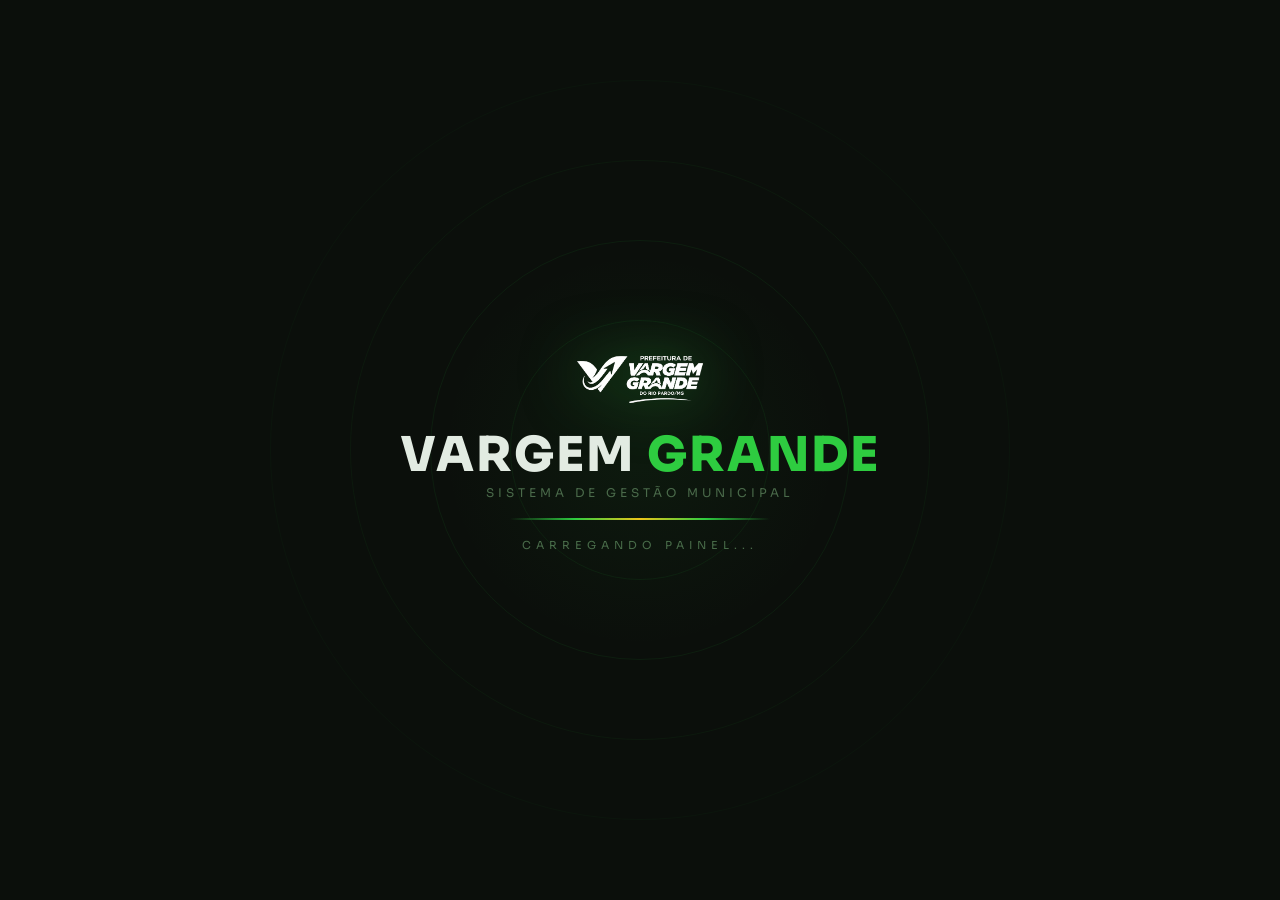
==== admin/index.html @ 50342a32 "adrt" ====
<!DOCTYPE html>
<html lang="pt-BR">
<head>
<meta charset="UTF-8"><meta name="viewport" content="width=device-width, initial-scale=1.0">
<title>Dashboard — Painel Câmara VGRP</title>
<link href="https://fonts.googleapis.com/css2?family=Sora:wght@300;400;500;600;700;800&family=JetBrains+Mono:wght@400;500;600&display=swap" rel="stylesheet">
<style>
/* ══════════════════════════════════════════
   DESIGN SYSTEM
══════════════════════════════════════════ */
:root{
  --bg:     #0b0f0b;
  --bg2:    #111711;
  --bg3:    #181f18;
  --bg4:    #1f281f;
  --bg5:    #252e25;
  --border: #1e2a1e;
  --border2:#2a3a2a;
  --g4:     #1a7a1a;
  --g5:     #2ecc40;
  --g6:     #4ade80;
  --ouro:   #f5c518;
  --azul:   #1f6feb;
  --azul2:  #388bfd;
  --verm:   #f85149;
  --roxo:   #8b5cf6;
  --laranja:#e67e22;
  --ciano:  #0ea5e9;
  --txt:    #e2ebe2;
  --txt2:   #7a9a7a;
  --txt3:   #4a6a4a;
  --glow:   0 0 20px rgba(46,204,64,.15);
  --glow2:  0 0 40px rgba(46,204,64,.25);
  --s1:     0 4px 24px rgba(0,0,0,.4);
  --s2:     0 12px 48px rgba(0,0,0,.6);
}
*{margin:0;padding:0;box-sizing:border-box}
html{height:100%;overflow:hidden}
body{font-family:"Sora",sans-serif;background:var(--bg);color:var(--txt);height:100%;overflow:hidden;display:flex;flex-direction:column}

/* ══ INTRO ══ */
#panel-intro{
  position:fixed;inset:0;z-index:9999;
  background:var(--bg);
  display:flex;align-items:center;justify-content:center;flex-direction:column;gap:0;
  overflow:hidden;
}
#panel-intro.hide{animation:introOut .7s ease .1s forwards;pointer-events:none;opacity:0}
@keyframes introOut{to{opacity:0}}
#panel-intro.gone{display:none!important;visibility:hidden;pointer-events:none}

.pi-rings{position:absolute;inset:0;display:flex;align-items:center;justify-content:center;pointer-events:none}
.pi-ring{position:absolute;border-radius:50%;border:1px solid rgba(46,204,64,.08);animation:ringPop 2s cubic-bezier(.16,1,.3,1) both}
@keyframes ringPop{from{transform:scale(0);opacity:0}to{transform:scale(1);opacity:1}}

.pi-glow{
  position:absolute;width:400px;height:400px;border-radius:50%;
  background:radial-gradient(circle,rgba(46,204,64,.06) 0%,transparent 70%);
  animation:glowPulse 3s ease-in-out infinite;
}
@keyframes glowPulse{0%,100%{transform:scale(1);opacity:.6}50%{transform:scale(1.2);opacity:1}}

.pi-logo{
  width:clamp(90px,14vw,140px);
  opacity:0;
  filter:drop-shadow(0 0 0px rgba(46,204,64,0));
  animation:logoReveal 1s cubic-bezier(.16,1,.3,1) .2s both;
}
@keyframes logoReveal{
  from{opacity:0;transform:scale(3) rotate(-8deg);filter:blur(20px) drop-shadow(0 0 0px rgba(46,204,64,0))}
  to{opacity:1;transform:scale(1) rotate(0);filter:drop-shadow(0 0 30px rgba(46,204,64,.5))}
}

.pi-txt{
  text-align:center;
  animation:piTxt .6s cubic-bezier(.16,1,.3,1) 1.1s both;opacity:0;
  margin-top:20px;
}
@keyframes piTxt{from{opacity:0;transform:translateY(20px)}to{opacity:1;transform:translateY(0)}}
.pi-nome{font-family:"Sora",sans-serif;font-weight:900;font-size:clamp(28px,5vw,48px);color:var(--txt);letter-spacing:2px;text-transform:uppercase;line-height:1}
.pi-nome em{color:var(--g5);font-style:normal}
.pi-sub{font-size:12px;letter-spacing:4px;color:var(--txt3);text-transform:uppercase;margin-top:6px}
.pi-bar{
  width:0;height:2px;
  background:linear-gradient(90deg,transparent,var(--g5),var(--ouro),var(--g5),transparent);
  margin:18px auto;
  animation:piBar .6s ease 1.7s forwards;
}
@keyframes piBar{to{width:260px}}
.pi-loading{
  font-size:11px;letter-spacing:5px;color:var(--txt3);text-transform:uppercase;
  animation:piLoad .5s ease 2.0s both;opacity:0;
}
@keyframes piLoad{to{opacity:1}}

/* Partículas intro */
.pi-particle{position:absolute;border-radius:50%;animation:particleFly linear infinite;opacity:0}
@keyframes particleFly{
  0%{transform:translateY(100vh) scale(0);opacity:0}
  10%{opacity:1}90%{opacity:.4}
  100%{transform:translateY(-60px) scale(2);opacity:0}
}

/* ══ LAYOUT PRINCIPAL ══ */
#app{flex:1;display:flex;overflow:hidden;opacity:0;animation:appIn .6s ease 2.6s forwards}
@keyframes appIn{to{opacity:1}}

/* ══ SIDEBAR ══ */
.sb{
  width:248px;min-width:248px;
  background:var(--bg2);
  border-right:1px solid var(--border);
  display:flex;flex-direction:column;
  overflow:hidden;
  transition:width .3s cubic-bezier(.16,1,.3,1),min-width .3s cubic-bezier(.16,1,.3,1);
  position:relative;z-index:10;
  box-shadow:2px 0 20px rgba(0,0,0,.3);
}
.sb.col{width:62px;min-width:62px}
.sb::before{
  content:"";position:absolute;top:0;left:0;right:0;height:1px;
  background:linear-gradient(90deg,transparent,var(--g5),transparent);
  opacity:.4;
}

.sb-head{
  padding:18px 16px;
  border-bottom:1px solid var(--border);
  display:flex;align-items:center;gap:11px;
  min-height:64px;flex-shrink:0;
  background:linear-gradient(135deg,var(--bg2),var(--bg3));
}
.sb-logo-wrap{
  width:36px;height:36px;flex-shrink:0;display:flex;align-items:center;justify-content:center;
  background:linear-gradient(135deg,var(--bg4),var(--bg5));
  border-radius:10px;border:1px solid var(--border2);
  box-shadow:var(--glow);overflow:hidden;
}
.sb-logo-wrap img{width:32px;height:32px;object-fit:contain;filter:drop-shadow(0 0 6px rgba(46,204,64,.4))}
.sb-ttl{overflow:hidden;white-space:nowrap}
.sb-ttl .t1{font-family:"Sora",sans-serif;font-weight:900;font-size:14px;color:var(--txt);letter-spacing:.5px;text-transform:uppercase;line-height:1}
.sb-ttl .t2{font-size:10px;color:var(--txt3);margin-top:2px;letter-spacing:.3px}

.sb.col .sb-ttl,.sb.col .usr-info,.sb.col .usr-dot,
.sb.col .ni-lbl,.sb.col .nbdg,.sb.col .grp-lbl,.sb.col .col-lbl{display:none!important}
.sb.col .sb-logo-wrap{margin:0 auto}

/* User */
.sb-usr{
  padding:12px 16px;border-bottom:1px solid var(--border);
  display:flex;align-items:center;gap:10px;flex-shrink:0;cursor:pointer;
  transition:background .2s;
}
.sb-usr:hover{background:var(--bg3)}
.av{
  width:34px;height:34px;border-radius:50%;flex-shrink:0;
  display:flex;align-items:center;justify-content:center;
  font-weight:700;font-size:13px;color:#fff;
  background:linear-gradient(135deg,#1f6feb,#388bfd);
  border:2px solid rgba(56,139,253,.3);
  box-shadow:0 0 12px rgba(56,139,253,.2);
}
.usr-info{overflow:hidden;flex:1}
.usr-name{font-size:13px;font-weight:600;color:var(--txt);white-space:nowrap;overflow:hidden;text-overflow:ellipsis}
.usr-role{font-size:10px;color:var(--txt3)}
.usr-dot{width:8px;height:8px;background:var(--g5);border-radius:50%;flex-shrink:0;border:2px solid var(--bg2);box-shadow:0 0 6px var(--g5)}

/* Nav */
.sb-nav{flex:1;overflow-y:auto;padding:8px 0}
.sb-nav::-webkit-scrollbar{width:3px}
.sb-nav::-webkit-scrollbar-thumb{background:var(--border2);border-radius:2px}
.grp-lbl{
  font-size:9px;font-weight:700;letter-spacing:2px;color:var(--txt3);
  text-transform:uppercase;padding:12px 16px 4px;overflow:hidden;white-space:nowrap;
}
.ni{
  display:flex;align-items:center;gap:10px;
  padding:9px 16px;cursor:pointer;
  font-size:12.5px;font-weight:500;color:var(--txt2);
  transition:all .15s;border-left:3px solid transparent;
  white-space:nowrap;text-decoration:none;position:relative;
  overflow:hidden;
}
.ni::before{
  content:"";position:absolute;inset:0;
  background:linear-gradient(90deg,var(--g4),transparent);
  opacity:0;transition:opacity .2s;
}
.ni:hover{background:var(--bg3);color:var(--txt);border-left-color:var(--border2)}
.ni.act{background:rgba(46,204,64,.08);color:var(--g5);border-left-color:var(--g5)}
.ni.act::before{opacity:.05}
.ni-ico{font-size:15px;width:19px;text-align:center;flex-shrink:0;position:relative;z-index:1}
.ni-lbl{position:relative;z-index:1;overflow:hidden}
.nbdg{
  background:rgba(46,204,64,.2);color:var(--g5);border:1px solid rgba(46,204,64,.3);
  font-size:9px;font-weight:800;padding:2px 6px;border-radius:10px;margin-left:auto;
  position:relative;z-index:1;
}
.nbdg.w{background:rgba(230,126,34,.2);color:var(--laranja);border-color:rgba(230,126,34,.3)}
.nbdg.b{background:rgba(31,111,235,.2);color:var(--azul2);border-color:rgba(31,111,235,.3)}

/* Sidebar footer */
.sb-foot{border-top:1px solid var(--border);padding:12px 16px;flex-shrink:0;background:var(--bg2)}
.col-btn{
  display:flex;align-items:center;gap:8px;cursor:pointer;
  font-size:12px;color:var(--txt3);padding:6px 0;
  transition:color .2s;user-select:none;
}
.col-btn:hover{color:var(--txt)}

/* ══ MAIN ══ */
.main{flex:1;display:flex;flex-direction:column;overflow:hidden;background:var(--bg)}

/* TOPBAR */
.topbar{
  height:62px;
  background:var(--bg2);
  border-bottom:1px solid var(--border);
  display:flex;align-items:center;padding:0 24px;gap:14px;flex-shrink:0;
  position:relative;
}
.topbar::after{
  content:"";position:absolute;bottom:0;left:0;right:0;height:1px;
  background:linear-gradient(90deg,transparent,var(--g5),transparent);
  opacity:.2;
}
.tb-bc{display:flex;align-items:center;gap:8px;font-size:13px;color:var(--txt2);flex:1}
.tb-bc .sep{color:var(--txt3)}.tb-bc .cur{color:var(--txt);font-weight:600}
.tb-acts{display:flex;align-items:center;gap:8px}
.tb-srch{
  display:flex;align-items:center;gap:8px;
  background:var(--bg3);border:1px solid var(--border);border-radius:8px;
  padding:7px 13px;font-size:12px;color:var(--txt2);cursor:pointer;
  transition:all .2s;min-width:190px;
}
.tb-srch:hover{border-color:var(--g4);background:var(--bg4)}
.tb-srch kbd{background:var(--bg5);border:1px solid var(--border2);border-radius:3px;padding:1px 5px;font-size:10px;font-family:"JetBrains Mono",monospace;color:var(--txt3)}
.tb-ico{
  width:36px;height:36px;border-radius:8px;
  background:var(--bg3);border:1px solid var(--border);
  display:flex;align-items:center;justify-content:center;
  cursor:pointer;font-size:15px;transition:all .2s;position:relative;
}
.tb-ico:hover{border-color:var(--g4);background:var(--bg4);box-shadow:var(--glow)}
.notif-dot{
  position:absolute;top:6px;right:6px;width:7px;height:7px;
  background:var(--verm);border-radius:50%;border:2px solid var(--bg2);
  animation:notifPulse 2s ease-in-out infinite;
}
@keyframes notifPulse{0%,100%{box-shadow:0 0 0 0 rgba(248,81,73,.4)}50%{box-shadow:0 0 0 4px rgba(248,81,73,0)}}

/* ══ CONTENT ══ */
.content{flex:1;overflow-y:auto;padding:28px}
.content::-webkit-scrollbar{width:5px}
.content::-webkit-scrollbar-track{background:transparent}
.content::-webkit-scrollbar-thumb{background:var(--border2);border-radius:3px}
.content::-webkit-scrollbar-thumb:hover{background:var(--g4)}

/* ══ PAGES ══ */
.page{display:none;animation:pageIn .3s ease both}
.page.act{display:block}
@keyframes pageIn{from{opacity:0;transform:translateY(8px)}to{opacity:1;transform:translateY(0)}}

/* ══ PAGE HEADER ══ */
.ph{display:flex;align-items:flex-start;justify-content:space-between;margin-bottom:26px;gap:16px;flex-wrap:wrap}
.ph h1{font-family:"Sora",sans-serif;font-weight:900;font-size:32px;letter-spacing:1px;text-transform:uppercase;color:var(--txt);line-height:1}
.ph h1 em{color:var(--g5);font-style:normal}
.ph p{font-size:12px;color:var(--txt2);margin-top:5px}
.ph-acts{display:flex;gap:8px;flex-wrap:wrap}

/* ══ BUTTONS ══ */
.btn{display:inline-flex;align-items:center;gap:7px;padding:9px 18px;border-radius:8px;border:none;cursor:pointer;font-size:12px;font-weight:600;font-family:"Sora",sans-serif;transition:all .2s;white-space:nowrap;text-decoration:none;letter-spacing:.3px}
.btn-p{background:linear-gradient(135deg,var(--g4),#1a6a1a);color:#fff;border:1px solid rgba(46,204,64,.2);box-shadow:0 4px 12px rgba(26,122,26,.3)}
.btn-p:hover{background:linear-gradient(135deg,#1a8a1a,var(--g5));transform:translateY(-1px);box-shadow:0 6px 20px rgba(46,204,64,.3)}
.btn-s{background:var(--bg3);color:var(--txt);border:1px solid var(--border2)}
.btn-s:hover{border-color:var(--g4);background:var(--bg4);color:var(--g5)}
.btn-d{background:rgba(248,81,73,.1);color:var(--verm);border:1px solid rgba(248,81,73,.2)}
.btn-d:hover{background:rgba(248,81,73,.2);border-color:var(--verm)}
.btn-sm{padding:5px 11px;font-size:11px;border-radius:6px}
.btn-ico{width:30px;height:30px;padding:0;justify-content:center;font-size:13px;border-radius:6px}

/* ══ STAT CARDS ══ */
.stat-grid{display:grid;grid-template-columns:repeat(4,1fr);gap:16px;margin-bottom:24px}
.scard{
  background:var(--bg2);border:1px solid var(--border);border-radius:12px;
  padding:20px;transition:all .25s;cursor:pointer;position:relative;overflow:hidden;
}
.scard::before{
  content:"";position:absolute;top:0;left:0;right:0;height:2px;
  opacity:0;transition:opacity .2s;
}
.scard:hover{border-color:var(--border2);transform:translateY(-2px);box-shadow:var(--s1)}
.scard:hover::before{opacity:1}
.scard.g::before{background:linear-gradient(90deg,transparent,var(--g5),transparent)}
.scard.b::before{background:linear-gradient(90deg,transparent,var(--azul2),transparent)}
.scard.r::before{background:linear-gradient(90deg,transparent,var(--verm),transparent)}
.scard.p::before{background:linear-gradient(90deg,transparent,var(--roxo),transparent)}
.scard.o::before{background:linear-gradient(90deg,transparent,var(--ouro),transparent)}
.sc-row{display:flex;align-items:center;justify-content:space-between;margin-bottom:10px}
.sc-ico{width:40px;height:40px;border-radius:10px;display:flex;align-items:center;justify-content:center;font-size:19px}
.ic-g{background:rgba(46,204,64,.1);border:1px solid rgba(46,204,64,.15)}
.ic-b{background:rgba(31,111,235,.1);border:1px solid rgba(31,111,235,.15)}
.ic-o{background:rgba(230,126,34,.1);border:1px solid rgba(230,126,34,.15)}
.ic-r{background:rgba(248,81,73,.1);border:1px solid rgba(248,81,73,.15)}
.ic-p{background:rgba(139,92,246,.1);border:1px solid rgba(139,92,246,.15)}
.ic-c{background:rgba(14,165,233,.1);border:1px solid rgba(14,165,233,.15)}
.sc-bdg{font-size:9px;font-weight:700;padding:2px 8px;border-radius:10px;letter-spacing:.3px}
.bdg-up{background:rgba(46,204,64,.1);color:var(--g5);border:1px solid rgba(46,204,64,.2)}
.bdg-dn{background:rgba(248,81,73,.1);color:var(--verm);border:1px solid rgba(248,81,73,.2)}
.bdg-n{background:rgba(245,197,24,.1);color:var(--ouro);border:1px solid rgba(245,197,24,.2)}
.sc-num{font-family:"Sora",sans-serif;font-weight:900;font-size:34px;color:var(--txt);line-height:1;letter-spacing:-1px}
.sc-lbl{font-size:10px;color:var(--txt3);letter-spacing:.5px;text-transform:uppercase;margin-top:2px}

/* ══ TABLE ══ */
.tw{background:var(--bg2);border:1px solid var(--border);border-radius:12px;overflow:hidden;margin-bottom:20px}
.th{padding:16px 20px;border-bottom:1px solid var(--border);display:flex;align-items:center;justify-content:space-between;gap:12px;flex-wrap:wrap;background:linear-gradient(135deg,var(--bg2),var(--bg3))}
.tt{font-family:"Sora",sans-serif;font-weight:700;font-size:15px;letter-spacing:.5px;text-transform:uppercase;color:var(--txt);display:flex;align-items:center;gap:8px}
.tf{display:flex;gap:8px;align-items:center}
.fi{background:var(--bg3);border:1px solid var(--border);border-radius:7px;padding:6px 12px;font-size:12px;color:var(--txt);outline:none;font-family:"Sora",sans-serif;width:175px;transition:border-color .2s}
.fi:focus{border-color:var(--g5);box-shadow:0 0 0 3px rgba(46,204,64,.08)}
.fs{background:var(--bg3);border:1px solid var(--border);border-radius:7px;padding:6px 10px;font-size:12px;color:var(--txt);outline:none;font-family:"Sora",sans-serif;transition:border-color .2s}
.fs:focus{border-color:var(--g5)}
table{width:100%;border-collapse:collapse}
thead th{padding:10px 20px;font-size:9.5px;font-weight:700;letter-spacing:1.5px;color:var(--txt3);text-transform:uppercase;text-align:left;background:var(--bg3);border-bottom:1px solid var(--border)}
tbody tr{border-bottom:1px solid var(--border);transition:background .15s;cursor:pointer}
tbody tr:last-child{border-bottom:none}
tbody tr:hover{background:rgba(46,204,64,.04)}
tbody td{padding:12px 20px;font-size:12px;color:var(--txt2)}
.tc{color:var(--txt);font-weight:500}
.mono{font-family:"JetBrains Mono",monospace;font-size:11px}

/* ══ STATUS PILLS ══ */
.sp{display:inline-flex;align-items:center;gap:5px;padding:3px 10px;border-radius:12px;font-size:10px;font-weight:700;letter-spacing:.3px}
.sp::before{content:"";width:5px;height:5px;border-radius:50%;flex-shrink:0}
.sp-ok{background:rgba(46,204,64,.1);color:var(--g5);border:1px solid rgba(46,204,64,.2)}.sp-ok::before{background:var(--g5)}
.sp-pend{background:rgba(245,197,24,.1);color:var(--ouro);border:1px solid rgba(245,197,24,.2)}.sp-pend::before{background:var(--ouro)}
.sp-err{background:rgba(248,81,73,.1);color:var(--verm);border:1px solid rgba(248,81,73,.2)}.sp-err::before{background:var(--verm)}
.sp-info{background:rgba(31,111,235,.1);color:var(--azul2);border:1px solid rgba(31,111,235,.2)}.sp-info::before{background:var(--azul2)}
.sp-rox{background:rgba(139,92,246,.1);color:#a78bfa;border:1px solid rgba(139,92,246,.2)}.sp-rox::before{background:#a78bfa}

/* ══ GRID ══ */
.g2{display:grid;grid-template-columns:1fr 1fr;gap:16px;margin-bottom:18px}
.g3{display:grid;grid-template-columns:1fr 1fr 1fr;gap:16px;margin-bottom:18px}
.gm{display:grid;grid-template-columns:2fr 1fr;gap:16px;margin-bottom:18px}

/* ══ CARD ══ */
.card{background:var(--bg2);border:1px solid var(--border);border-radius:12px;padding:20px;position:relative;overflow:hidden}
.card::before{content:"";position:absolute;top:0;left:0;right:0;height:1px;background:linear-gradient(90deg,transparent,rgba(46,204,64,.15),transparent)}
.ct{font-family:"Sora",sans-serif;font-weight:700;font-size:13px;letter-spacing:.5px;text-transform:uppercase;color:var(--txt);margin-bottom:16px;display:flex;align-items:center;gap:8px}

/* ══ FORM ══ */
.fg{display:grid;grid-template-columns:1fr 1fr;gap:14px}
.fgrp{display:flex;flex-direction:column;gap:5px}
.fgrp.span2{grid-column:1/-1}
label{font-size:10px;font-weight:700;color:var(--txt2);letter-spacing:.5px;text-transform:uppercase}
.fc{background:var(--bg3);border:1px solid var(--border);border-radius:8px;padding:9px 13px;font-size:12px;color:var(--txt);outline:none;font-family:"Sora",sans-serif;transition:all .2s;width:100%}
.fc:focus{border-color:var(--g5);background:var(--bg4);box-shadow:0 0 0 3px rgba(46,204,64,.08)}
textarea.fc{resize:vertical;min-height:72px}
select.fc{cursor:pointer}
.fhint{font-size:10px;color:var(--txt3);margin-top:-2px}

/* ══ PROGRESS ══ */
.pw{margin-bottom:12px}
.prow{display:flex;justify-content:space-between;margin-bottom:6px;font-size:11px}
.pl{color:var(--txt2);font-weight:500}.pv{color:var(--txt);font-weight:700;font-family:"JetBrains Mono",monospace}
.pt{height:5px;background:var(--bg4);border-radius:3px;overflow:hidden;position:relative}
.pt::after{content:"";position:absolute;inset:0;background:linear-gradient(90deg,transparent,rgba(255,255,255,.05),transparent);animation:shimmerBar 2s ease-in-out infinite}
@keyframes shimmerBar{0%{transform:translateX(-100%)}100%{transform:translateX(200%)}}
.pf{height:100%;border-radius:3px;transition:width 1s cubic-bezier(.16,1,.3,1);position:relative;z-index:1}

/* ══ TIMELINE ══ */
.tl{display:flex;flex-direction:column;gap:0}
.tl-i{display:flex;gap:13px;padding-bottom:16px;position:relative}
.tl-i::before{content:"";position:absolute;left:13px;top:30px;bottom:0;width:1px;background:var(--border)}
.tl-i:last-child::before{display:none}
.tl-d{width:28px;height:28px;border-radius:50%;display:flex;align-items:center;justify-content:center;font-size:12px;flex-shrink:0;border:1px solid}
.tl-d.g{background:rgba(46,204,64,.1);border-color:rgba(46,204,64,.25)}
.tl-d.b{background:rgba(31,111,235,.1);border-color:rgba(31,111,235,.25)}
.tl-d.o{background:rgba(230,126,34,.1);border-color:rgba(230,126,34,.25)}
.tl-d.r{background:rgba(248,81,73,.1);border-color:rgba(248,81,73,.25)}
.tl-ttl{font-size:12px;font-weight:600;color:var(--txt);margin-bottom:2px}
.tl-sub{font-size:10px;color:var(--txt3)}

/* ══ ALERT ══ */
.alert{border-radius:10px;padding:12px 16px;font-size:12px;margin-bottom:16px;display:flex;align-items:flex-start;gap:10px;border:1px solid}
.al-g{background:rgba(46,204,64,.06);border-color:rgba(46,204,64,.15);color:var(--g6)}
.al-y{background:rgba(245,197,24,.06);border-color:rgba(245,197,24,.15);color:var(--ouro)}
.al-r{background:rgba(248,81,73,.06);border-color:rgba(248,81,73,.15);color:var(--verm)}
.al-b{background:rgba(31,111,235,.06);border-color:rgba(31,111,235,.15);color:var(--azul2)}
.al-p{background:rgba(139,92,246,.06);border-color:rgba(139,92,246,.15);color:#a78bfa}

/* ══ MODAL ══ */
.mo{position:fixed;inset:0;background:rgba(0,0,0,.75);backdrop-filter:blur(6px);z-index:1000;display:none;align-items:center;justify-content:center}
.mo.open{display:flex;animation:moIn .2s ease}
@keyframes moIn{from{opacity:0}to{opacity:1}}
.md{
  background:var(--bg2);border:1px solid var(--border2);border-radius:14px;
  width:580px;max-width:95vw;max-height:88vh;display:flex;flex-direction:column;
  box-shadow:0 24px 80px rgba(0,0,0,.7);
  animation:mdIn .25s cubic-bezier(.16,1,.3,1);
  position:relative;overflow:hidden;
}
.md::before{content:"";position:absolute;top:0;left:0;right:0;height:2px;background:linear-gradient(90deg,transparent,var(--g5),var(--ouro),var(--g5),transparent)}
@keyframes mdIn{from{opacity:0;transform:scale(.95) translateY(10px)}to{opacity:1;transform:scale(1) translateY(0)}}
.md-h{padding:20px 24px;border-bottom:1px solid var(--border);display:flex;align-items:center;justify-content:space-between;flex-shrink:0}
.md-h h3{font-family:"Sora",sans-serif;font-weight:900;font-size:20px;letter-spacing:1px;text-transform:uppercase;color:var(--txt)}
.md-x{background:none;border:none;color:var(--txt3);font-size:18px;cursor:pointer;width:30px;height:30px;display:flex;align-items:center;justify-content:center;border-radius:6px;transition:all .2s}
.md-x:hover{color:var(--txt);background:var(--bg3)}
.md-b{padding:24px;overflow-y:auto;flex:1}
.md-f{padding:16px 24px;border-top:1px solid var(--border);display:flex;justify-content:flex-end;gap:8px;flex-shrink:0}

/* ══ DROPZONE ══ */
.dz{border:2px dashed var(--border2);border-radius:10px;padding:36px;text-align:center;cursor:pointer;transition:all .25s}
.dz:hover,.dz.drag{border-color:var(--g5);background:rgba(46,204,64,.04);box-shadow:0 0 0 1px rgba(46,204,64,.1) inset}

/* ══ ENQUETE BARS ══ */
.eq-o{margin-bottom:12px}
.eq-l{display:flex;justify-content:space-between;margin-bottom:5px;font-size:11px}
.eq-txt{color:var(--txt2);font-weight:500}.eq-pct{color:var(--txt);font-weight:700;font-family:"JetBrains Mono",monospace}

/* ══ VERSION ITEMS ══ */
.vi{display:flex;align-items:center;gap:10px;padding:11px 0;border-bottom:1px solid var(--border)}
.vi:last-child{border-bottom:none}
.vn{font-family:"JetBrains Mono",monospace;font-size:11px;font-weight:600;color:var(--g5);min-width:40px}
.vd{font-size:10px;color:var(--txt3);min-width:76px}
.vt{font-size:11px;color:var(--txt2);flex:1}
.va{font-size:10px;color:var(--txt3)}

/* ══ REDIRECT CARD ══ */
.redirect-card{background:var(--bg2);border:1px solid var(--border);border-radius:12px;padding:20px 24px;display:flex;align-items:center;gap:18px;margin-bottom:12px;transition:all .2s}
.redirect-card:hover{border-color:var(--border2);background:var(--bg3)}
.rc-icon{font-size:30px;flex-shrink:0}
.rc-body{flex:1}
.rc-title{font-family:"Sora",sans-serif;font-weight:700;font-size:16px;color:var(--txt);letter-spacing:.5px;text-transform:uppercase;margin-bottom:3px}
.rc-desc{font-size:12px;color:var(--txt2);line-height:1.5}
.rc-url{font-family:"JetBrains Mono",monospace;font-size:10px;color:var(--txt3);margin-top:4px}

/* ══ TIPO PILLS ══ */
.tipo{font-size:9px;font-weight:800;letter-spacing:1.5px;text-transform:uppercase;padding:3px 9px;border-radius:10px;display:inline-flex;align-items:center;gap:4px}
.tipo-m{background:rgba(31,111,235,.12);color:var(--azul2);border:1px solid rgba(31,111,235,.2)}
.tipo-r{background:rgba(46,204,64,.12);color:var(--g5);border:1px solid rgba(46,204,64,.2)}
.tipo-a{background:rgba(139,92,246,.12);color:#a78bfa;border:1px solid rgba(139,92,246,.2)}

/* ══ TOAST ══ */
.toast-w{position:fixed;bottom:24px;right:24px;z-index:3000;display:flex;flex-direction:column;gap:8px;pointer-events:none}
.toast{
  background:var(--bg2);border:1px solid var(--border2);border-radius:10px;
  padding:13px 17px;display:flex;align-items:center;gap:10px;font-size:12px;
  box-shadow:0 8px 40px rgba(0,0,0,.6);
  animation:tIn .35s cubic-bezier(.16,1,.3,1);max-width:340px;
  pointer-events:auto;position:relative;overflow:hidden;
}
.toast::before{content:"";position:absolute;top:0;left:0;right:0;height:2px}
.toast.t-success::before{background:linear-gradient(90deg,var(--g4),var(--g5))}
.toast.t-error::before{background:linear-gradient(90deg,#c00,var(--verm))}
.toast.t-info::before{background:linear-gradient(90deg,var(--azul),var(--azul2))}
.toast.t-warning::before{background:linear-gradient(90deg,#c08000,var(--ouro))}
@keyframes tIn{from{opacity:0;transform:translateX(30px) scale(.95)}to{opacity:1;transform:translateX(0) scale(1)}}
.toast.fo{animation:tOut .3s ease forwards}
@keyframes tOut{to{opacity:0;transform:translateX(30px)}}

/* ══ SUCCESS ANIMATION ══ */
.success-flash{
  position:fixed;inset:0;z-index:5000;pointer-events:none;
  background:radial-gradient(circle at center,rgba(46,204,64,.15) 0%,transparent 60%);
  animation:flashIn .5s ease;
}
@keyframes flashIn{0%{opacity:0}30%{opacity:1}100%{opacity:0;display:none}}

/* ══ SCROLLBAR ══ */
::-webkit-scrollbar{width:5px;height:5px}
::-webkit-scrollbar-track{background:transparent}
::-webkit-scrollbar-thumb{background:var(--border2);border-radius:3px}
::-webkit-scrollbar-thumb:hover{background:var(--g4)}

/* ── NEW STYLES v4 ── */
.prev-wrap{background:var(--bg3);border:1px solid var(--border);border-radius:8px;overflow:hidden}
.prev-img-placeholder{width:100%;height:140px;background:linear-gradient(135deg,#0d3b0d,#1a7a1a);display:flex;align-items:center;justify-content:center;color:rgba(255,255,255,.3);font-size:12px;position:relative}
.prev-tag-badge{position:absolute;top:8px;left:8px;background:var(--ouro);color:#000;font-size:8px;font-weight:800;padding:2px 8px;border-radius:2px;letter-spacing:1.5px;text-transform:uppercase}
.prev-body{padding:12px}
.img-rec{display:flex;align-items:center;gap:6px;padding:8px 11px;background:rgba(46,204,64,.07);border:1px solid rgba(46,204,64,.15);border-radius:5px;font-size:10.5px;color:var(--g5);margin-top:8px}
.lei-editor-area{background:var(--bg3);border:1px solid var(--border);border-radius:0 0 7px 7px;padding:12px;font-family:"JetBrains Mono",monospace;font-size:12px;color:var(--txt);line-height:1.7;min-height:180px;outline:none;resize:vertical;width:100%;transition:border-color .2s}
.lei-editor-area:focus{border-color:var(--g5)}
.ouv-item{background:var(--bg2);border:1px solid var(--border);border-radius:var(--r,8px);padding:14px 18px;margin-bottom:10px;display:flex;align-items:flex-start;justify-content:space-between;gap:12px;transition:border-color .2s}
.ouv-item:hover{border-color:var(--border2)}
.ouv-item.urgent{border-left:3px solid var(--verm)}
.ouv-item.medium{border-left:3px solid var(--ouro)}
.ouv-item.low{border-left:3px solid var(--g5)}
.ouv-title{font-size:13px;font-weight:600;color:var(--txt);margin-bottom:4px}
.ouv-meta{font-size:11px;color:var(--txt3);display:flex;gap:10px;flex-wrap:wrap}
.tipo{font-size:9px;font-weight:800;letter-spacing:1px;text-transform:uppercase;padding:2px 8px;border-radius:10px;display:inline-flex;align-items:center;border:1px solid}
.tipo-m{background:rgba(31,111,235,.1);color:var(--azul2,#388bfd);border-color:rgba(31,111,235,.18)}
.tipo-r{background:rgba(46,204,64,.1);color:var(--g5);border-color:rgba(46,204,64,.18)}
.tipo-a{background:rgba(139,92,246,.1);color:#a78bfa;border-color:rgba(139,92,246,.18)}
.flash{position:fixed;inset:0;z-index:5000;pointer-events:none;background:radial-gradient(circle at center,rgba(46,204,64,.12) 0%,transparent 60%);animation:flashAnim .5s ease}
@keyframes flashAnim{0%{opacity:0}30%{opacity:1}100%{opacity:0}}
.rc{background:var(--bg2);border:1px solid var(--border);border-radius:8px;padding:18px 22px;display:flex;align-items:center;gap:16px;margin-bottom:10px;transition:all .2s}
.rc:hover{border-color:var(--border2)}
.rc-ico{font-size:28px;flex-shrink:0}
.rc-body{flex:1}
.rc-title{font-size:14px;font-weight:700;color:var(--txt);letter-spacing:.2px;margin-bottom:3px;text-transform:uppercase}
.rc-desc{font-size:11.5px;color:var(--txt2);line-height:1.5}
.rc-url{font-family:"JetBrains Mono",monospace;font-size:10px;color:var(--txt3);margin-top:4px}
.g3{display:grid;grid-template-columns:1fr 1fr 1fr;gap:14px;margin-bottom:18px}

/* ── ARTIGO CARDS ── */
.artigo-card:focus-within{border-color:var(--g5)!important}
.artigo-ta{transition:border-color .2s}
.artigo-ta:focus{outline:none;border-color:var(--g5)!important;box-shadow:0 0 0 2px rgba(46,204,64,.1)}
.artigo-num-input:focus{border-bottom-color:var(--g5)!important}
#lei-artigos-cards::-webkit-scrollbar{width:6px}
#lei-artigos-cards::-webkit-scrollbar-track{background:#0d160d;border-radius:3px}
#lei-artigos-cards::-webkit-scrollbar-thumb{background:#2ecc40;border-radius:3px;opacity:.6}
#lei-artigos-cards::-webkit-scrollbar-thumb:hover{background:#4ade80}
</style>
<style>.page{display:block!important}.page{display:block!important}.av-sm{width:36px;height:36px;border-radius:50%;background:var(--bg4);color:var(--g6);display:flex;align-items:center;justify-content:center;font-weight:700;font-size:12px;font-family:"JetBrains Mono",monospace;flex-shrink:0}.chk-list{display:flex;flex-direction:column;gap:4px;margin-top:.75rem}.chk{padding:6px 10px;border-radius:4px;font-size:12.5px}.chk.ok{background:rgba(46,204,64,.06);color:var(--txt2)}.chk.warn{background:rgba(245,197,24,.08);color:var(--ouro)}.form-g{display:flex;flex-direction:column;gap:.75rem;margin-top:.75rem}.form-row{display:flex;flex-direction:column;gap:4px}.form-row label{font-size:11.5px;color:var(--txt2);font-weight:600;letter-spacing:.04em}.card{background:var(--bg3);border:1px solid var(--border);border-radius:8px;padding:1.25rem 1rem;display:flex;flex-direction:column;gap:4px;transition:.15s}.card:hover{border-color:var(--g4)}.card-ico{font-size:1.5rem}.card-n{font-size:2rem;font-weight:800;color:var(--g5);font-family:"JetBrains Mono",monospace}.card-l{font-size:13px;font-weight:600;color:var(--txt)}.card-s{font-size:11px;color:var(--txt3)}.w100{width:100%;margin-bottom:.25rem}.sec-t{font-size:11px;font-weight:700;letter-spacing:.12em;text-transform:uppercase;color:var(--txt3);padding-bottom:.5rem;border-bottom:1px solid var(--border);margin-bottom:.75rem}.form-row input,.form-row textarea,.form-row select{width:100%}</style>
</head><body>
<div id="panel-intro">
  <div class="pi-glow"></div>
  <div class="pi-rings">
    <div class="pi-ring" style="width:260px;height:260px;animation-delay:.05s"></div>
    <div class="pi-ring" style="width:420px;height:420px;animation-delay:.15s"></div>
    <div class="pi-ring" style="width:580px;height:580px;animation-delay:.25s;border-color:rgba(46,204,64,.05)"></div>
    <div class="pi-ring" style="width:740px;height:740px;animation-delay:.35s;border-color:rgba(46,204,64,.03)"></div>
  </div>
  <div class="pi-particles" id="pi-ptcl"></div>
  <img class="pi-logo" src="[data-uri]" alt="Logo">
  <div class="pi-txt">
    <div class="pi-nome">Vargem <em>Grande</em></div>
    <div class="pi-sub">Sistema de Gestão Municipal</div>
  </div>
  <div class="pi-bar"></div>
  <div class="pi-loading">Carregando painel...</div>
</div>
<div id="app">
  <aside class="sb" id="sb"><div class="sb-head">
      <div class="sb-logo-wrap">
        <img src="[data-uri]" alt="Logo">
      </div>
      <div class="sb-ttl">
        <div class="t1">Vargem Grande</div>
        <div class="t2">Painel Administrativo</div>
      </div>
    </div>

    <div class="sb-usr">
      <div class="av">AD</div>
      <div class="usr-info">
        <div class="usr-name">Administrador</div>
        <div class="usr-role">Gestor do Portal</div>
      </div>
      <div class="usr-dot"></div>
    </div>

    <nav class="sb-nav">
  <div class="grp-lbl">Visão Geral</div>
  <div class="ni act" onclick="go('dashboard',this)"><span class="ni-ico">📊</span><span class="ni-lbl">Dashboard</span></div>
  <div class="grp-lbl">Gestão do Site</div>
  <div class="ni" onclick="go('vereadores',this)"><span class="ni-ico">👥</span><span class="ni-lbl">Vereadores</span></div>
  <div class="ni" onclick="go('noticias',this)"><span class="ni-ico">📰</span><span class="ni-lbl">Notícias</span><span class="nbdg">6</span></div>
  <div class="ni" onclick="go('diario',this)"><span class="ni-ico">📜</span><span class="ni-lbl">Diário Oficial</span><span class="nbdg">8</span></div>
  <div class="ni" onclick="go('legislacao',this)"><span class="ni-ico">⚖️</span><span class="ni-lbl">Legislação</span><span class="nbdg b">3</span></div>
  <div class="ni" onclick="go('concursos',this)"><span class="ni-ico">🎓</span><span class="ni-lbl">Concursos Públicos</span></div>
  <div class="grp-lbl">Transparência MP</div>
  <div class="ni" onclick="go('esic',this)"><span class="ni-ico">🔍</span><span class="ni-lbl">e-SIC — Pedidos</span><span class="nbdg" style="background:var(--verm)">2</span></div>
  <div class="ni" onclick="go('ouvidoria',this)"><span class="ni-ico">💬</span><span class="ni-lbl">Ouvidoria</span></div>
  <div class="grp-lbl">Sistema</div>
  <div class="ni" onclick="go('config',this)"><span class="ni-ico">⚙️</span><span class="ni-lbl">Configurações</span></div>
  <div class="ni" onclick="go('usuarios',this)"><span class="ni-ico">👤</span><span class="ni-lbl">Usuários</span></div>
</nav>

    <div style="border-top:1px solid var(--border);padding:10px 14px;flex-shrink:0;display:flex;align-items:center;gap:8px;overflow:hidden">
      <span style="font-size:9px;color:var(--txt3);letter-spacing:1px;text-transform:uppercase;white-space:nowrap;flex-shrink:0">Dev por</span>
      <img src="[data-uri]" alt="RADGOV" style="height:22px;object-fit:contain;opacity:.9;flex:1;min-width:0;filter:brightness(3) invert(1) sepia(1) saturate(0) brightness(2)">
    </div>
    <div class="sb-foot">
      <div class="col-btn" onclick="toggleSb()">
        <span id="col-arrow" style="font-size:15px;transition:transform .3s">◀</span>
        <span class="col-lbl">Recolher menu</span>
      </div>
    </div>
  </aside>
  <div class="main"><div class="topbar">
      <div class="tb-bc">
        <span style="color:var(--txt3)">Câmara</span>
        <span class="sep">/</span>
        <span class="cur" id="bc">Dashboard</span>
      </div>
      <div class="tb-acts">
        <div class="tb-srch" onclick="showToast('🔍 Busca global em desenvolvimento','info')">
          <span>🔍</span> Buscar no painel... <kbd>Ctrl K</kbd>
        </div>
        <div class="tb-ico" title="Notificações" onclick="showToast('🔔 7 manifestações pendentes na Ouvidoria','warning')">
          🔔<div class="notif-dot"></div>
        </div>
        <div class="tb-ico" title="Ver portal público" onclick="showToast('🌐 Abrindo portal público...','info')">🌐</div>
        <div class="tb-ico" title="Sair" onclick="showToast('👋 Saindo...','info')">🚪</div>
      </div>
    </div><div style="padding:1.5rem 1.75rem"><div class="page" id="page-dashboard"><div class="ph"><div><h1>Bem-vindo ao <em>Painel</em></h1><div class="ph-sub">Câmara Municipal de Vargem Grande do Rio Pardo — Minas Gerais</div></div><div class="ph-acts"><button class="btn btn-s" onclick="go('diario',null)">📜 Nova Edição DO</button><button class="btn btn-p" onclick="go('noticias',null)">✏️ Nova Notícia</button></div></div><div class="alert al-g">✅ <div><strong>Sistema operacional.</strong> TAC/MP em conformidade. Preencha os dados reais em Configurações antes de publicar.</div></div><div style="display:grid;grid-template-columns:repeat(4,1fr);gap:1rem;margin-bottom:1.5rem"><div class="card" style="cursor:pointer" onclick="go('vereadores',null)"><div class="card-ico">👥</div><div class="card-n">9</div><div class="card-l">Vereadores</div><div class="card-s">2025–2028</div></div><div class="card" style="cursor:pointer" onclick="go('noticias',null)"><div class="card-ico">📰</div><div class="card-n">6</div><div class="card-l">Notícias</div><div class="card-s">Publicadas</div></div><div class="card" style="cursor:pointer" onclick="go('diario',null)"><div class="card-ico">📜</div><div class="card-n">8</div><div class="card-l">Edições DO</div><div class="card-s">Diário Oficial</div></div><div class="card" style="cursor:pointer" onclick="go('legislacao',null)"><div class="card-ico">⚖️</div><div class="card-n">3</div><div class="card-l">Leis</div><div class="card-s">Cadastradas</div></div></div><div style="display:grid;grid-template-columns:1fr 1fr;gap:1.5rem"><div><div class="sec-t">Ações Rápidas</div><div style="display:flex;flex-direction:column;gap:.4rem;margin-top:.5rem"><button class="btn btn-s w100" onclick="go('vereadores',null)">👥 Gerenciar Vereadores</button><button class="btn btn-s w100" onclick="go('noticias',null)">📰 Publicar Notícia</button><button class="btn btn-s w100" onclick="go('diario',null)">📜 Nova Edição do Diário Oficial</button><button class="btn btn-s w100" onclick="go('legislacao',null)">⚖️ Cadastrar Lei / Decreto</button><button class="btn btn-s w100" onclick="go('esic',null)" style="color:var(--verm)">🔍 e-SIC — 2 pendentes</button><button class="btn btn-s w100" onclick="go('config',null)">⚙️ Configurações da Câmara</button></div></div><div><div class="sec-t">Checklist — Adequações TAC/MP</div><div class="chk-list"><div class="chk ok">✅ a.1/a.2 Acesso irrestrito + Transparência no menu</div><div class="chk ok">✅ b.1–b.4 LAI, links legais, Portal MG</div><div class="chk warn">⚠️ b.5/c.1.4 Preencher contato real em Configurações</div><div class="chk ok">✅ c.2 Receitas/Despesas → Cidades MG</div><div class="chk ok">✅ c.3.1/3.2 Licitações e Dispensas → Cidades MG</div><div class="chk ok">✅ c.3.7 Contratos → Cidades MG</div><div class="chk ok">✅ c.4 Convênios → Cidades MG</div><div class="chk warn">⚠️ c.5 Concursos — preencher quando houver</div><div class="chk ok">✅ c.6 Servidores + RH → Cidades MG</div><div class="chk ok">✅ c.7 Diárias → Cidades MG</div><div class="chk warn">⚠️ c.1.2 Legislação — cadastrar leis reais aqui</div><div class="chk ok">✅ c.8 FAQ → Cidades MG</div><div class="chk ok">✅ c.9.1–9.5 Busca, CSV, acessibilidade WCAG</div></div></div></div></div></div></div>
</div>
<div class="mo" id="mo-noticia">
  <div class="md wide">
    <div class="md-h"><h3>Nova Noticia</h3><button class="md-x" onclick="closeMo('mo-noticia')">&times;</button></div>
    <div class="md-b">
      <div style="display:grid;grid-template-columns:1fr 1fr;gap:18px;align-items:start">
        <div>
          <div class="fg" style="gap:11px;margin-bottom:14px">
            <div class="fgrp span2"><label>Titulo da Noticia</label><input class="fc" type="text" id="prev-titulo" placeholder="Titulo da noticia" oninput="updatePreview()"></div>
            <div class="fgrp"><label>Categoria</label><select class="fc"><option>Transparencia</option><option>Saude</option><option>Educacao</option><option>Obras</option><option>Servicos</option></select></div>
            <div class="fgrp"><label>Data</label><input class="fc" type="date"></div>
            <div class="fgrp span2"><label>Resumo</label><textarea class="fc" id="prev-resumo" placeholder="Resumo curto para listagem..." oninput="updatePreview()"></textarea></div>
            <div class="fgrp span2"><label>Conteudo Completo</label><textarea class="fc" style="min-height:80px" placeholder="Conteudo completo..."></textarea></div>
          </div>
          <div>
            <label>Imagem de Capa</label>
            <div class="dz" onclick="this.querySelector('input').click()" style="padding:18px;margin-top:5px">
              <input type="file" accept="image/*" style="display:none" onchange="loadPrevImg(this)">
              <div style="font-size:26px;margin-bottom:6px">imagen</div>
              <div style="font-size:12px;font-weight:600;color:var(--txt);margin-bottom:3px">Arraste ou clique para selecionar</div>
              <div style="font-size:11px;color:var(--txt3)">JPG, PNG max 2MB</div>
            </div>
            <div style="display:flex;align-items:center;gap:6px;padding:8px 11px;background:rgba(46,204,64,.07);border:1px solid rgba(46,204,64,.15);border-radius:5px;font-size:10.5px;color:var(--g5);margin-top:8px">OK Recomendado: 1280x720px (16:9) JPG max 2MB min 72 DPI</div>
            <div style="background:var(--bg3);border:1px solid var(--bdr);border-radius:6px;padding:9px 12px;margin-top:7px;font-size:11px;color:var(--txt2);display:flex;flex-direction:column;gap:3px">
              <strong style="color:var(--txt)">Por que 1280x720px?</strong>
              <span>Garante nitidez no destaque da home e nos cards laterais. O formato 16:9 evita cortes automaticos.</span>
              <span style="color:var(--txt3)">Imagens menores que 800px ficam borradas. Maiores que 3MB atrasam o carregamento.</span>
            </div>
          </div>
        </div>
        <div>
          <div style="font-size:10px;font-weight:700;color:var(--txt3);letter-spacing:1.5px;text-transform:uppercase;margin-bottom:8px">PREVIEW &mdash; como aparece no site</div>
          <div style="background:var(--bg3);border:1px solid var(--bdr);border-radius:8px;overflow:hidden">
            <div id="prev-img-box" style="width:100%;height:140px;background:linear-gradient(135deg,#0d3b0d,#1a7a1a);display:flex;align-items:center;justify-content:center;font-size:12px;color:var(--txt3);position:relative">
              Imagem de capa
              <div style="position:absolute;top:8px;left:8px;background:var(--ouro);color:#000;font-size:8px;font-weight:800;padding:3px 8px;border-radius:2px;letter-spacing:1.5px">DESTAQUE</div>
            </div>
            <div style="padding:12px">
              <div style="font-size:9px;color:var(--g5);font-weight:700;letter-spacing:2px;text-transform:uppercase;margin-bottom:5px">01 MAI 2025</div>
              <div id="prev-title-el" style="font-size:15px;font-weight:800;color:var(--txt);line-height:1.2;margin-bottom:6px">Titulo da noticia aqui</div>
              <div id="prev-excerpt-el" style="font-size:11px;color:var(--txt2);line-height:1.6">Resumo da noticia aparece aqui. Mantenha entre 100 e 160 caracteres.</div>
            </div>
          </div>
          <div style="margin-top:10px;padding:10px 12px;background:var(--bg3);border-radius:6px;font-size:11px;color:var(--txt3);line-height:1.7">
            <strong style="color:var(--txt)">Dicas de qualidade:</strong><br>
            Titulo ideal: 50-70 chars<br>
            Resumo ideal: 120-160 chars<br>
            Use linguagem clara e objetiva<br>
            Evite abreviacoes no titulo
          </div>
        </div>
      </div>
    </div>
    <div class="md-f">
      <button class="btn btn-s" onclick="closeMo('mo-noticia')">Salvar Rascunho</button>
      <button class="btn btn-p" onclick="closeMo('mo-noticia');flash();toast('Noticia publicada!','s')">Publicar</button>
    </div>
  </div>
</div>

<!-- MODAL LEI COM EDITOR -->
<div class="mo" id="mo-lei">
  <div class="md wide" style="max-width:860px">
    <div class="md-h">
      <h3>Cadastrar Instrumento Normativo</h3>
      <button class="md-x" onclick="closeMo('mo-lei')">&times;</button>
    </div>
    <div class="md-b">

      <!-- ── UPLOAD PDF ── -->
      <div id="lei-upload-zone"
        ondragover="event.preventDefault();this.style.borderColor='var(--g5)'"
        ondragleave="this.style.borderColor='var(--bdr)'"
        ondrop="handleLeiDrop(event)"
        style="border:2px dashed var(--bdr);border-radius:10px;padding:28px;text-align:center;margin-bottom:18px;cursor:pointer;transition:all .3s;position:relative"
        onclick="document.getElementById('lei-pdf-input').click()">
        <input type="file" id="lei-pdf-input" accept=".pdf,.PDF" style="display:none" onchange="handleLeiPDF(this)">
        <div id="lei-upload-idle">
          <div style="font-size:36px;margin-bottom:8px">📄</div>
          <div style="font-family:'Barlow Condensed',sans-serif;font-weight:700;font-size:16px;color:var(--txt);text-transform:uppercase;letter-spacing:1px;margin-bottom:5px">Anexar PDF da Lei</div>
          <div style="font-size:12px;color:var(--txt3)">Arraste o PDF aqui ou clique para selecionar &mdash; o sistema extrai o texto automaticamente</div>
        </div>
        <div id="lei-upload-loading" style="display:none">
          <div style="font-size:36px;margin-bottom:8px">⏳</div>
          <div style="font-family:'Barlow Condensed',sans-serif;font-weight:700;font-size:15px;color:var(--g5);text-transform:uppercase;letter-spacing:1px;margin-bottom:5px">Processando PDF com IA...</div>
          <div style="font-size:12px;color:var(--txt3)" id="lei-loading-step">Lendo o arquivo...</div>
          <div style="margin:12px auto 0;width:200px;height:4px;background:var(--bg4);border-radius:2px;overflow:hidden">
            <div id="lei-prog-bar" style="height:100%;width:0%;background:var(--g5);border-radius:2px;transition:width .4s"></div>
          </div>
        </div>
        <div id="lei-upload-done" style="display:none">
          <div style="font-size:32px;margin-bottom:8px">✅</div>
          <div id="lei-pdf-name" style="font-family:'Barlow Condensed',sans-serif;font-weight:700;font-size:15px;color:var(--g5);text-transform:uppercase;letter-spacing:.5px;margin-bottom:4px"></div>
          <div style="font-size:12px;color:var(--txt3)">PDF processado &mdash; texto e artigos extraídos pela IA <span id="lei-art-count" style="color:var(--g5);font-weight:700"></span></div>
          <button onclick="resetLeiUpload(event)" style="margin-top:10px;background:var(--bg4);border:1px solid var(--bdr);color:var(--txt3);font-size:11px;padding:4px 12px;border-radius:4px;cursor:pointer">Trocar PDF</button>
        </div>
      </div>

      <!-- ── SEPARADOR ── -->
      <div style="display:flex;align-items:center;gap:12px;margin-bottom:16px">
        <div style="flex:1;height:1px;background:var(--bdr)"></div>
        <span style="font-size:11px;color:var(--txt3);font-weight:600;text-transform:uppercase;letter-spacing:1px">ou preencha manualmente</span>
        <div style="flex:1;height:1px;background:var(--bdr)"></div>
      </div>

      <!-- ── CAMPOS BÁSICOS ── -->
      <div class="fg" style="gap:11px;margin-bottom:14px">
        <div class="fgrp"><label>Tipo</label>
          <select class="fc" id="lei-tipo">
            <option>Lei Ordinária</option><option>Lei Complementar</option>
            <option>Decreto</option><option>Portaria</option><option>Resolução</option>
          </select>
        </div>
        <div class="fgrp"><label>Número / Ano</label>
          <input class="fc" id="lei-num" type="text" placeholder="868/2025">
        </div>
        <div class="fgrp"><label>Data de Publicação</label>
          <input class="fc" id="lei-data" type="date">
        </div>
        <div class="fgrp"><label>Situação</label>
          <select class="fc" id="lei-sit">
            <option>Vigente</option><option>Revogada</option><option>Alterada</option>
          </select>
        </div>
        <div class="fgrp span2"><label>Ementa</label>
          <input class="fc" id="lei-ementa" type="text" placeholder="Descrição resumida do instrumento normativo">
        </div>
        <div class="fgrp span2"><label>Vinculações</label>
          <input class="fc" id="lei-vinc" type="text" placeholder="Ex: Altera a Lei nº 801/2022">
          <div class="fhint">Leis vinculadas serão atualizadas automaticamente</div>
        </div>
      </div>

      <!-- ── EDITOR DE ARTIGOS ── -->
      <div style="margin-bottom:14px">
        <div style="display:flex;align-items:center;justify-content:space-between;margin-bottom:10px">
          <label style="font-size:12px;font-weight:700;color:var(--txt2)">Artigos da Lei</label>
          <div style="display:flex;gap:6px;align-items:center">
            <span id="lei-artigos-badge" style="display:none;background:rgba(46,204,64,.12);border:1px solid rgba(46,204,64,.3);color:var(--g5);font-size:10px;font-weight:700;padding:2px 9px;border-radius:10px"></span>
            <button onclick="addArtigoCard()" style="background:var(--bg4);border:1px solid var(--g5);color:var(--g5);font-size:11px;font-weight:700;padding:5px 12px;border-radius:5px;cursor:pointer">+ Artigo</button>
          </div>
        </div>
        <!-- NAV BAR ARTIGOS -->
        <div id="lei-art-nav" style="display:none;background:#0d160d;border:1px solid #2a3a2a;border-radius:6px;padding:6px 12px;margin-bottom:6px;display:flex;align-items:center;justify-content:space-between;gap:8px">
          <div style="font-size:11px;color:#4a6a4a" id="lei-art-nav-info"></div>
          <div style="display:flex;gap:4px">
            <button onclick="scrollArtigosTop()" title="Ir para o início" style="background:#1a221a;border:1px solid #2a3a2a;color:#7a9a7a;cursor:pointer;font-size:12px;padding:3px 9px;border-radius:4px" onmouseover="this.style.color='#2ecc40'" onmouseout="this.style.color='#7a9a7a'">⬆ Início</button>
            <button onclick="scrollArtigosBottom()" title="Ir para o final" style="background:#1a221a;border:1px solid #2a3a2a;color:#7a9a7a;cursor:pointer;font-size:12px;padding:3px 9px;border-radius:4px" onmouseover="this.style.color='#2ecc40'" onmouseout="this.style.color='#7a9a7a'">⬇ Final</button>
          </div>
        </div>
        <!-- CARDS DE ARTIGOS -->
        <div id="lei-artigos-cards" style="display:flex;flex-direction:column;gap:0;max-height:480px;overflow-y:auto;padding-right:4px;scroll-behavior:smooth"></div>
        <!-- BOTÃO DESCER FLUTUANTE -->
        <button id="btn-scroll-down" onclick="scrollArtigosBottom()" style="display:none;position:sticky;bottom:0;width:100%;margin-top:4px;background:linear-gradient(135deg,#1a3a1a,#1a7a1a);border:1px solid #2ecc40;color:#2ecc40;font-size:11px;font-weight:700;padding:7px;border-radius:5px;cursor:pointer;font-family:Barlow,sans-serif;text-align:center;letter-spacing:.5px" onmouseover="this.style.background='#2ecc40';this.style.color='#000'" onmouseout="this.style.background='linear-gradient(135deg,#1a3a1a,#1a7a1a)';this.style.color='#2ecc40'">⬇ Ver mais artigos</button>
        <!-- TEXTAREA HIDDEN para compatibilidade com funções existentes -->
        <textarea id="lei-editor" style="display:none"></textarea>
      </div>

      <!-- ── PDF ARMAZENADO ── -->
      <div id="lei-pdf-stored" style="display:none;background:var(--bg3);border:1px solid var(--bdr);border-radius:8px;padding:12px 16px;display:none;align-items:center;justify-content:space-between;gap:12px">
        <div style="display:flex;align-items:center;gap:10px">
          <span style="font-size:22px">📄</span>
          <div>
            <div style="font-size:12px;font-weight:700;color:var(--txt)" id="lei-pdf-stored-name"></div>
            <div style="font-size:11px;color:var(--txt3)" id="lei-pdf-stored-size"></div>
          </div>
        </div>
        <button onclick="downloadLeiPDF()" style="display:flex;align-items:center;gap:6px;background:var(--g5);color:#fff;border:none;padding:7px 16px;border-radius:6px;font-size:12px;font-weight:700;cursor:pointer;font-family:'Barlow Condensed',sans-serif;text-transform:uppercase;letter-spacing:1px">⬇️ Baixar PDF Original</button>
      </div>

    </div>
    <div class="md-f">
      <button class="btn btn-s" onclick="closeMo('mo-lei')">Cancelar</button>
      <button class="btn btn-s" id="btn-lei-preview" onclick="abrirPreviewLei()" style="background:var(--bg4);border:1px solid var(--border2);color:var(--txt2)">👁 Preview da Lei</button>
      <button class="btn btn-p" onclick="salvarLei()">💾 Cadastrar Lei</button>
    </div>
  </div>
</div>

<!-- MODAL UPLOAD DOC -->
<div class="mo" id="mo-doc">
  <div class="md">
    <div class="md-h"><h3>Upload de Documento</h3><button class="md-x" onclick="closeMo('mo-doc')">&times;</button></div>
    <div class="md-b">
      <div class="dz" onclick="this.querySelector('input').click()" ondragover="event.preventDefault();this.classList.add('drag')" ondragleave="this.classList.remove('drag')" ondrop="event.preventDefault();this.classList.remove('drag');toast('Arquivo recebido!','s')">
        <input type="file" style="display:none">
        <div style="font-size:32px;margin-bottom:8px">pasta</div>
        <div style="font-size:13px;font-weight:600;color:var(--txt);margin-bottom:4px">Arraste ou clique para selecionar</div>
        <div style="font-size:11px;color:var(--txt3)">PDF, DOCX, XLSX max 50MB</div>
      </div>
      <div class="fg" style="margin-top:16px;gap:11px">
        <div class="fgrp span2"><label>Titulo</label><input class="fc" type="text" placeholder="Titulo do documento"></div>
        <div class="fgrp"><label>Categoria</label><select class="fc"><option>PPA/LDO/LOA</option><option>RGF</option><option>PCA</option><option>Balanco Anual</option><option>Outros</option></select></div>
        <div class="fgrp"><label>Competencia</label><input class="fc" type="text" placeholder="Jan-Abr 2025"></div>
        <div class="fgrp"><label>Publicacao</label><select class="fc"><option>Publicar imediatamente</option><option>Salvar rascunho</option></select></div>
      </div>
    </div>
    <div class="md-f"><button class="btn btn-s" onclick="closeMo('mo-doc')">Cancelar</button><button class="btn btn-p" onclick="closeMo('mo-doc');flash();toast('Documento publicado!','s')">Publicar</button></div>
  </div>
</div>

<!-- MODAL DIARIA -->
<div class="mo" id="mo-diaria">
  <div class="md">
    <div class="md-h"><h3>Registrar Diaria de Viagem</h3><button class="md-x" onclick="closeMo('mo-diaria')">&times;</button></div>
    <div class="md-b">
      <div class="alert al-y" style="margin-bottom:12px">atenção <div>Obrigatorio preencher todos os campos c.7 LAI 12.527/2011</div></div>
      <div class="fg" style="gap:11px">
        <div class="fgrp span2"><label>Nome do Beneficiario</label><input class="fc" type="text" placeholder="Nome completo"></div>
        <div class="fgrp"><label>Cargo</label><input class="fc" type="text" placeholder="Cargo do beneficiario"></div>
        <div class="fgrp"><label>Destino</label><input class="fc" type="text" placeholder="Cidade - UF"></div>
        <div class="fgrp span2"><label>Atividade</label><input class="fc" type="text" placeholder="Descricao da atividade"></div>
        <div class="fgrp"><label>Data de Inicio</label><input class="fc" type="date"></div>
        <div class="fgrp"><label>Data de Retorno</label><input class="fc" type="date"></div>
        <div class="fgrp"><label>N de Diarias</label><input class="fc" type="number" min="1" placeholder="0"></div>
        <div class="fgrp"><label>Valor Total (R$)</label><input class="fc" type="text" placeholder="0,00"></div>
        <div class="fgrp span2"><label>Base Legal</label><input class="fc" type="text" placeholder="Ex: Decreto n XX/2024 Art. X"></div>
        <div class="fgrp span2"><label>Valor da diaria (R$)</label><input class="fc" type="text" placeholder="350,00"></div>
      </div>
    </div>
    <div class="md-f"><button class="btn btn-s" onclick="closeMo('mo-diaria')">Cancelar</button><button class="btn btn-p" onclick="closeMo('mo-diaria');flash();toast('Diaria publicada!','s')">Publicar</button></div>
  </div>
</div>

<!-- MODAL ENQUETE -->
<div class="mo" id="mo-enquete">
  <div class="md">
    <div class="md-h"><h3>Nova Enquete</h3><button class="md-x" onclick="closeMo('mo-enquete')">&times;</button></div>
    <div class="md-b">
      <div class="fg" style="gap:11px">
        <div class="fgrp span2"><label>Pergunta</label><input class="fc" type="text" placeholder="Ex: Qual area voce prioriza para 2026?"></div>
        <div class="fgrp"><label>Encerramento</label><input class="fc" type="date"></div>
        <div class="fgrp"><label>Visibilidade</label><select class="fc"><option>Publica</option><option>Restrita</option></select></div>
        <div class="fgrp span2"><label>Opcao 1</label><input class="fc" type="text" placeholder="Saude"></div>
        <div class="fgrp span2"><label>Opcao 2</label><input class="fc" type="text" placeholder="Educacao"></div>
        <div class="fgrp span2"><label>Opcao 3</label><input class="fc" type="text" placeholder="Obras"></div>
        <div class="fgrp span2"><label>Opcao 4 (opcional)</label><input class="fc" type="text" placeholder="Outra..."></div>
      </div>
    </div>
    <div class="md-f"><button class="btn btn-s" onclick="closeMo('mo-enquete')">Cancelar</button><button class="btn btn-p" onclick="closeMo('mo-enquete');flash();toast('Enquete publicada!','s')">Publicar</button></div>
  </div>
</div>

<!-- MODAL RESPOSTA OUVIDORIA -->
<div class="mo" id="mo-resposta">
  <div class="md">
    <div class="md-h"><h3>Responder Manifestacao</h3><button class="md-x" onclick="closeMo('mo-resposta')">&times;</button></div>
    <div class="md-b">
      <div class="alert al-b" style="margin-bottom:12px">info <div>Prazo maximo: 20 dias uteis LAI Art. 11</div></div>
      <div class="fg" style="gap:11px">
        <div class="fgrp span2"><label>Assunto</label><input class="fc" type="text" value="Contratos de fornecimento 2024" readonly></div>
        <div class="fgrp"><label>Tipo de Resposta</label><select class="fc"><option>Resposta completa</option><option>Prorrogacao</option><option>Encaminhamento</option><option>Negativa fundamentada</option></select></div>
        <div class="fgrp"><label>Responsavel</label><input class="fc" type="text" placeholder="Nome do servidor"></div>
        <div class="fgrp span2"><label>Resposta ao Cidadao</label><textarea class="fc" style="min-height:100px" placeholder="Escreva a resposta..."></textarea></div>
        <div class="fgrp span2"><label>Anexo (opcional)</label><input class="fc" type="file"></div>
      </div>
    </div>
    <div class="md-f"><button class="btn btn-s" onclick="closeMo('mo-resposta')">Cancelar</button><button class="btn btn-p" onclick="closeMo('mo-resposta');flash();toast('Resposta enviada!','s')">Enviar Resposta</button></div>
  </div>
</div>

<!-- MODAL FAQ -->
<div class="mo" id="mo-faq">
  <div class="md">
    <div class="md-h"><h3>Editar Pergunta Frequente</h3><button class="md-x" onclick="closeMo('mo-faq')">&times;</button></div>
    <div class="md-b">
      <div class="fg" style="gap:11px">
        <div class="fgrp span2"><label>Pergunta</label><input class="fc" type="text" placeholder="Escreva a pergunta"></div>
        <div class="fgrp span2"><label>Resposta</label><textarea class="fc" style="min-height:90px" placeholder="Escreva a resposta completa..."></textarea></div>
        <div class="fgrp"><label>Link de Acao (opcional)</label><input class="fc" type="url" placeholder="https://"></div>
        <div class="fgrp"><label>Texto do Link</label><input class="fc" type="text" placeholder="Clique aqui para acessar..."></div>
      </div>
    </div>
    <div class="md-f"><button class="btn btn-s" onclick="closeMo('mo-faq')">Cancelar</button><button class="btn btn-p" onclick="closeMo('mo-faq');flash();toast('FAQ atualizado!','s')">Salvar</button></div>
  </div>
</div>

<!-- MODAL OBRA -->
<div class="mo" id="mo-obra">
  <div class="md">
    <div class="md-h"><h3>Cadastrar Obra Publica</h3><button class="md-x" onclick="closeMo('mo-obra')">&times;</button></div>
    <div class="md-b">
      <div class="fg" style="gap:11px">
        <div class="fgrp span2"><label>Nome da Obra</label><input class="fc" type="text" placeholder="Ex: Pavimentacao Rua XV"></div>
        <div class="fgrp"><label>Secretaria</label><select class="fc"><option>Obras</option><option>Saude</option><option>Educacao</option><option>Meio Ambiente</option></select></div>
        <div class="fgrp"><label>Valor Total (R$)</label><input class="fc" type="text" placeholder="0,00"></div>
        <div class="fgrp"><label>Data de Inicio</label><input class="fc" type="date"></div>
        <div class="fgrp"><label>Previsao de Conclusao</label><input class="fc" type="date"></div>
        <div class="fgrp span2"><label>Descricao</label><textarea class="fc" placeholder="Descreva o escopo..."></textarea></div>
        <div class="fgrp"><label>% Execucao Fisica</label><input class="fc" type="number" min="0" max="100" placeholder="0"></div>
        <div class="fgrp"><label>Status</label><select class="fc"><option>Em andamento</option><option>Paralisada</option><option>Concluida</option><option>Planejada</option></select></div>
        <div class="fgrp span2"><label>Fotos (opcional)</label><input class="fc" type="file" accept="image/*" multiple></div>
      </div>
    </div>
    <div class="md-f"><button class="btn btn-s" onclick="closeMo('mo-obra')">Cancelar</button><button class="btn btn-p" onclick="closeMo('mo-obra');flash();toast('Obra cadastrada!','s')">Cadastrar</button></div>
  </div>
</div>

<!-- MODAL LICITACAO -->
<div class="mo" id="mo-licit">
  <div class="md wide">
    <div class="md-h"><h3>Novo Processo Licitatorio</h3><button class="md-x" onclick="closeMo('mo-licit')">&times;</button></div>
    <div class="md-b">
      <div class="fg" style="gap:11px">
        <div class="fgrp"><label>Numero do Processo</label><input class="fc" type="text" placeholder="013/2025"></div>
        <div class="fgrp"><label>Modalidade</label><select class="fc"><option>Pregao Eletronico</option><option>Concorrencia</option><option>Dispensa</option><option>Inexigibilidade</option></select></div>
        <div class="fgrp span2"><label>Objeto</label><input class="fc" type="text" placeholder="Descricao do objeto"></div>
        <div class="fgrp"><label>Valor Estimado (R$)</label><input class="fc" type="text" placeholder="0,00"></div>
        <div class="fgrp"><label>Data de Abertura</label><input class="fc" type="date"></div>
        <div class="fgrp span2"><label>Edital (PDF)</label><input class="fc" type="file" accept=".pdf"></div>
        <div class="fgrp span2"><label>Justificativa</label><textarea class="fc" placeholder="Justificativa para a contratacao..."></textarea></div>
        <div class="fgrp"><label>Status Inicial</label><select class="fc"><option>Aberto</option><option>Em preparacao</option></select></div>
      </div>
    </div>
    <div class="md-f"><button class="btn btn-s" onclick="closeMo('mo-licit')">Cancelar</button><button class="btn btn-p" onclick="closeMo('mo-licit');flash();toast('Processo publicado!','s')">Publicar</button></div>
  </div>
</div>

<div class="toast-w" id="toast-w"></div>

    </div><!-- /content -->
  </div><!-- /main -->
</div><!-- /app --><div class="mo" id="mo-vereador"><div class="md"><div class="md-h"><h3>Cadastrar / Editar Vereador</h3><button class="md-cls" onclick="closeMo('mo-vereador')">✕</button></div><div class="md-b"><div class="form-g"><div class="form-row"><label>Nome completo *</label><input class="fi" type="text" placeholder="Nome do vereador"></div><div style="display:grid;grid-template-columns:1fr 1fr;gap:.75rem"><div class="form-row"><label>Cargo *</label><select class="fs" style="width:100%"><option>Presidente da Câmara</option><option>Vice-Presidente</option><option>1º Secretário</option><option>2º Secretário</option><option>Tesoureiro</option><option>Vereador</option></select></div><div class="form-row"><label>Partido *</label><select class="fs" style="width:100%"><option>AVANTE</option><option>MDB</option><option>PL</option><option>PSD</option><option>PT</option><option>REPUBLICANOS</option><option>UNIÃO</option></select></div></div><div style="display:grid;grid-template-columns:1fr 1fr;gap:.75rem"><div class="form-row"><label>Início</label><input class="fi" type="text" value="2025"></div><div class="form-row"><label>Fim</label><input class="fi" type="text" value="2028"></div></div><div class="form-row"><label>Foto</label><div style="border:1px dashed var(--border2);border-radius:6px;padding:1.25rem;text-align:center;cursor:pointer;color:var(--txt2)" onclick="showToast('Integre upload ao servidor','info')">📷 Selecionar foto</div></div><div class="form-row"><label>E-mail</label><input class="fi" type="email" placeholder="vereador@camaravgrp.mg.gov.br"></div><div class="form-row"><label>Status</label><select class="fs" style="width:100%"><option>Ativo</option><option>Licenciado</option><option>Afastado</option></select></div></div></div><div class="md-f"><button class="btn btn-s" onclick="closeMo('mo-vereador')">Cancelar</button><button class="btn btn-p" onclick="closeMo('mo-vereador');showToast('Vereador salvo!','ok')">Salvar</button></div></div></div>
<div class="mo" id="mo-diario"><div class="md"><div class="md-h"><h3>Nova Edição — Diário Oficial</h3><button class="md-cls" onclick="closeMo('mo-diario')">✕</button></div><div class="md-b"><div class="form-g"><div style="display:grid;grid-template-columns:1fr 1fr;gap:.75rem"><div class="form-row"><label>Nº Edição *</label><input class="fi" type="number" placeholder="159"></div><div class="form-row"><label>Data *</label><input class="fi" type="date"></div></div><div class="form-row"><label>Descrição</label><textarea class="fi" rows="3" placeholder="Atos, portarias e deliberações..."></textarea></div><div class="form-row"><label>PDF *</label><div style="border:2px dashed var(--border2);border-radius:6px;padding:1.5rem;text-align:center;cursor:pointer;color:var(--txt2)" onclick="showToast('Integre upload ao servidor','info')">Arrastar PDF ou clicar</div></div><div class="form-row"><label>Status</label><select class="fs" style="width:100%"><option>Publicado</option><option>Rascunho</option></select></div></div></div><div class="md-f"><button class="btn btn-s" onclick="closeMo('mo-diario')">Cancelar</button><button class="btn btn-p" onclick="closeMo('mo-diario');showToast('Edição publicada!','ok')">Publicar</button></div></div></div>
<div class="mo" id="mo-esic"><div class="md wide"><div class="md-h"><h3>Responder e-SIC</h3><button class="md-cls" onclick="closeMo('mo-esic')">✕</button></div><div class="md-b"><div class="alert al-b" style="margin-bottom:1rem">Prazo: <strong>20 dias úteis</strong> — Art. 11 Lei 12.527/2011. Multa R$ 1.000/dia.</div><div class="form-g"><div class="form-row"><label>Protocolo</label><input class="fi" type="text" value="2025-001" readonly></div><div class="form-row"><label>Pedido</label><textarea class="fi" rows="2" readonly>Informações sobre licitações realizadas em 2024</textarea></div><div class="form-row"><label>Resposta *</label><textarea class="fi" rows="6" placeholder="Prezado(a) cidadão(ã), informamos que..."></textarea></div></div></div><div class="md-f"><button class="btn btn-s" onclick="closeMo('mo-esic')">Cancelar</button><button class="btn btn-p" onclick="closeMo('mo-esic');showToast('Resposta enviada!','ok')">Enviar</button></div></div></div>
<script>
var PAGE_MAP={'dashboard':'index.html','vereadores':'vereadores.html','noticias':'noticias.html','diario':'diario.html','legislacao':'legislacao.html','concursos':'concursos.html','esic':'esic.html','ouvidoria':'ouvidoria.html','config':'config.html','usuarios':'usuarios.html'};
function go(id,el){if(PAGE_MAP[id])window.location.href=PAGE_MAP[id];}
function filtVer(val){val=val.toLowerCase();document.querySelectorAll("#tbl-ver tbody tr").forEach(function(r){r.style.display=r.textContent.toLowerCase().includes(val)?"":"none";});}

// ── MULTI-PAGE NAVIGATION ──
var PAGE_MAP = {
  'dashboard':'index.html','vereadores':'vereadores.html',
  'noticias':'noticias.html','diario':'diario.html',
  'legislacao':'legislacao.html','concursos':'concursos.html',
  'esic':'esic.html','ouvidoria':'ouvidoria.html',
  'config':'config.html','usuarios':'usuarios.html'
};

function filtVer(val){
  val = val.toLowerCase();
  document.querySelectorAll('#tbl-ver tbody tr').forEach(function(r){
    r.style.display = r.textContent.toLowerCase().includes(val) ? '' : 'none';
  });
}

(function(){
  // ── INTRO DISMISS ──
  setTimeout(function(){
    var intro = document.getElementById("panel-intro");
    if(intro){
      intro.classList.add("hide");
      setTimeout(function(){ intro.classList.add("gone"); }, 800);
    }
  }, 2800);

  // ── PARTICLES ──
  var pc = document.querySelector(".pi-particles");
  if(pc){
    for(var i=0;i<55;i++){
      var s = document.createElement("div");
      var sz = 1 + Math.random()*3.5;
      s.style.cssText = "position:absolute;border-radius:50%;left:"+(Math.random()*100)+"%;width:"+sz+"px;height:"+sz+"px;background:"+(Math.random()>.65?"#f5c518":"#2ecc40")+";opacity:0;animation:particleFly "+(4+Math.random()*5)+"s linear "+(Math.random()*4)+"s infinite";
      pc.appendChild(s);
    }
  }
})();

// ── PAGE LABELS ──
var labels = {
  dashboard:"Dashboard", noticias:"Notícias e Eventos", licitacoes:"Licitações e Contratos",
  diarias:"Diárias de Viagem", concursos:"Concursos Públicos", legislacao:"Legislação Municipal",
  organograma:"Estrutura Organizacional", docs:"Documentos e Upload", obras:"Obras Públicas",
  faq:"FAQ Cidadão", enquetes:"Enquetes", versoes:"Versionamento",
  redirects:"Links e Redirecionamentos", emendas:"Emendas Parlamentares (APIs)",
  ouvidoria:"Ouvidoria / SIC", usuarios:"Usuários e Permissões", config:"Configurações"
};

// ── NAVIGATION ──

function openMo(id){
  var m = document.getElementById(id);
  if(m) m.classList.add("open");
}
function closeMo(id){
  var m = document.getElementById(id);
  if(m) m.classList.remove("open");
}
document.querySelectorAll(".mo").forEach(function(m){
  m.addEventListener("click", function(e){
    if(e.target === this) this.classList.remove("open");
  });
});

// ── SIDEBAR TOGGLE ──
function toggleSb(){
  var sb = document.getElementById("sb");
  if(!sb) return;
  sb.classList.toggle("col");
  var arr = document.getElementById("col-arrow");
  if(arr) arr.style.transform = sb.classList.contains("col") ? "rotate(180deg)" : "rotate(0deg)";
}

// ── TOAST ──
var TCOLORS = { s:"#2ecc40", e:"#f85149", i:"#388bfd", w:"#f5c518",
                success:"#2ecc40", error:"#f85149", info:"#388bfd", warning:"#f5c518" };
var TICONS  = { s:"✓", e:"✕", i:"ℹ", w:"⚠",
                success:"✓", error:"✕", info:"ℹ", warning:"⚠" };
function showToast(msg, type){
  var t = type || "i";
  var color = TCOLORS[t] || "#388bfd";
  var icon  = TICONS[t]  || "ℹ";
  var w = document.getElementById("toast-w");
  if(!w) return;
  var el = document.createElement("div");
  el.className = "toast";
  el.style.cssText = "border-top:2px solid "+color+";";
  el.innerHTML = "<span style='font-size:17px;color:"+color+"'>"+icon+"</span>"
               + "<span style='color:"+color+";font-weight:500;font-size:12px'>"+msg+"</span>";
  w.appendChild(el);
  setTimeout(function(){ el.classList.add("fo"); setTimeout(function(){ el.remove(); }, 350); }, 3200);
}
function toast(msg, type){ showToast(msg, type); }

// ── FLASH ──
function flash(){
  var f = document.createElement("div");
  f.className = "flash";
  document.body.appendChild(f);
  setTimeout(function(){ f.remove(); }, 600);
}

// ── DELETE ROW ──
function del(btn, tipo){
  if(!confirm("Remover este(a) " + tipo + "? Esta ação não pode ser desfeita.")) return;
  var row = btn.closest("tr") || btn.closest(".ouv-item") || btn.closest("[style*='background:var(--bg2)']") || btn.closest("[style*='background:var(--bg3)']");
  if(row){
    row.style.transition = "opacity .3s, transform .3s";
    row.style.opacity = "0";
    row.style.transform = "translateX(16px)";
    setTimeout(function(){ row.remove(); }, 320);
  }
  showToast(tipo + " removido(a)", "e");
}

// ── PUBLISH ROW ──
function publishRow(btn){
  var row = btn.closest("tr");
  if(row){
    var sp = row.querySelector(".sp-pend");
    if(sp){ sp.className = "sp sp-ok"; sp.textContent = "Publicada"; }
    btn.remove();
  }
  flash();
  showToast("Publicado com sucesso!", "s");
}

// ── HOMOLOGAR ──
function homologar(btn){
  var row = btn.closest("tr");
  if(row){
    var sp = row.querySelector(".sp");
    if(sp){ sp.className = "sp sp-ok"; sp.textContent = "Homologado"; }
    btn.remove();
  }
  flash();
  showToast("Licitação homologada!", "s");
}

// ── TABLE FILTERS ──
document.querySelectorAll(".fi").forEach(function(inp){
  inp.addEventListener("input", function(){
    var val = this.value.toLowerCase().trim();
    var tw = this.closest(".tw");
    if(!tw) return;
    tw.querySelectorAll("tbody tr").forEach(function(row){
      row.style.display = (val === "" || row.textContent.toLowerCase().includes(val)) ? "" : "none";
    });
  });
});
document.querySelectorAll(".fs").forEach(function(sel){
  sel.addEventListener("change", function(){
    var val = this.value.toLowerCase();
    var tw = this.closest(".tw");
    if(!tw) return;
    var isAll = val.startsWith("todo") || val.startsWith("all") || val.startsWith("qual");
    tw.querySelectorAll("tbody tr").forEach(function(row){
      row.style.display = (isAll || row.textContent.toLowerCase().includes(val)) ? "" : "none";
    });
  });
});

// ── KEYBOARD SHORTCUTS ──
document.addEventListener("keydown", function(e){
  if((e.ctrlKey || e.metaKey) && e.key === "k"){
    e.preventDefault();
    showToast("Busca global em desenvolvimento", "i");
  }
  if(e.key === "Escape"){
    document.querySelectorAll(".mo.open").forEach(function(m){ m.classList.remove("open"); });
  }
});

// ── PROGRESS BARS ──
function animBars(){
  document.querySelectorAll(".pf[data-w]").forEach(function(bar){
    var w = bar.getAttribute("data-w");
    bar.style.width = "0";
    setTimeout(function(){ bar.style.width = w; }, 80);
  });
}
setTimeout(animBars, 3200);

// ── NEWS PREVIEW (live) ──
function updatePreview(){
  var t  = document.getElementById("prev-titulo");
  var r  = document.getElementById("prev-resumo");
  var te = document.getElementById("prev-title-el");
  var re = document.getElementById("prev-excerpt-el");
  if(t && te) te.textContent = t.value || "Título da notícia aqui";
  if(r && re) re.textContent = r.value || "Resumo da notícia aparece aqui. Mantenha entre 100 e 160 caracteres para melhor visualização no portal.";
}

// ── IMAGE PREVIEW LOADER ──
function loadPrevImg(inp){
  if(!inp.files || !inp.files[0]) return;
  var reader = new FileReader();
  reader.onload = function(e){
    var box = document.getElementById("prev-img-box");
    if(box){
      box.style.backgroundImage = "url("+e.target.result+")";
      box.style.backgroundSize  = "cover";
      box.style.backgroundPosition = "center";
      box.innerHTML = '<div style="position:absolute;top:8px;left:8px;background:#f5c518;color:#000;font-size:8px;font-weight:800;padding:2px 8px;border-radius:2px;letter-spacing:1.5px">DESTAQUE</div>';
    }
  };
  reader.readAsDataURL(inp.files[0]);
}

// ── LEI EDITOR ──
function fmtLei(cmd){
  var ed = document.getElementById("lei-editor");
  if(!ed) return;
  var s = ed.selectionStart, e = ed.selectionEnd;
  var sel = ed.value.substring(s, e);
  var before = ed.value.substring(0, s);
  var after  = ed.value.substring(e);
  if(cmd === "bold")      ed.value = before + "**" + sel + "**" + after;
  else if(cmd === "italic")    ed.value = before + "_" + sel + "_" + after;
  else if(cmd === "underline") ed.value = before + "<u>" + sel + "</u>" + after;
  ed.focus();
  ed.setSelectionRange(s, e + (cmd === "underline" ? 7 : 4));
}
function insLei(txt){
  var ed = document.getElementById("lei-editor");
  if(!ed) return;
  var pos = ed.selectionStart;
  ed.value = ed.value.substring(0, pos) + txt + ed.value.substring(pos);
  ed.selectionStart = ed.selectionEnd = pos + txt.length;
  ed.focus();
}
function filterOuv(tipo){
  document.querySelectorAll("#ouv-table tbody tr").forEach(function(row){
    row.style.display=(!tipo||row.getAttribute("data-tipo")===tipo)?"":"none";
  });
}
function filterOuvStatus(st){
  document.querySelectorAll("#ouv-table tbody tr").forEach(function(row){
    row.style.display=(!st||row.getAttribute("data-status")===st)?"":"none";
  });
}
function filterOuvText(v){
  var val=v.toLowerCase().trim();
  document.querySelectorAll("#ouv-table tbody tr").forEach(function(row){
    row.style.display=(!val||row.textContent.toLowerCase().includes(val))?"":"none";
  });
}
function insAssinatura(){
  var ed = document.getElementById("lei-editor");
  if(!ed) return;
  ed.value += "\n\nVargem Grande do Rio Pardo, MG, ____ de __________ de 2025.\n\n_______________________________________\nPrefeito Municipal";
  ed.scrollTop = ed.scrollHeight;
  ed.focus();
}

// ══════════════════════════════════════════════════════
// PDF UPLOAD + IA EXTRACTION — Lei Cadastro
// ══════════════════════════════════════════════════════
var _leiPdfFile    = null;  // original File object
var _leiPdfBase64  = null;  // base64 string for API
var _leiArtigos    = [];    // extracted articles array

function handleLeiDrop(e){
  e.preventDefault();
  document.getElementById("lei-upload-zone").style.borderColor = "var(--bdr)";
  var files = e.dataTransfer.files;
  if(files && files[0] && files[0].type === "application/pdf"){
    processLeiPDF(files[0]);
  } else {
    showToast("Apenas arquivos PDF são aceitos", "e");
  }
}

function handleLeiPDF(input){
  if(input.files && input.files[0]){
    processLeiPDF(input.files[0]);
  }
}

function setProgress(pct, step){
  var bar  = document.getElementById("lei-prog-bar");
  var step_el = document.getElementById("lei-loading-step");
  if(bar) bar.style.width = pct + "%";
  if(step_el) step_el.textContent = step;
}

function processLeiPDF(file){
  _leiPdfFile = file;

  document.getElementById("lei-upload-idle").style.display    = "none";
  document.getElementById("lei-upload-done").style.display    = "none";
  document.getElementById("lei-upload-loading").style.display = "block";
  setProgress(10, "Lendo o arquivo PDF...");

  var reader = new FileReader();
  reader.onload = function(e){
    _leiPdfBase64 = e.target.result.split(",")[1];
    setProgress(25, "Carregando leitor de PDF...");
    loadPDFjs(function(){
      setProgress(40, "Extraindo texto do PDF...");
      extractPDFlocal(e.target.result, file.name, file.size);
    });
  };
  reader.readAsDataURL(file);
}

function loadPDFjs(cb){
  if(window.pdfjsLib){ cb(); return; }
  var s = document.createElement("script");
  s.src = "https://cdnjs.cloudflare.com/ajax/libs/pdf.js/3.11.174/pdf.min.js";
  s.onload = function(){
    window.pdfjsLib.GlobalWorkerOptions.workerSrc =
      "https://cdnjs.cloudflare.com/ajax/libs/pdf.js/3.11.174/pdf.worker.min.js";
    cb();
  };
  s.onerror = function(){
    showToast("Não foi possível carregar o leitor de PDF. Verifique a conexão.", "e");
    fallbackSemExtract();
  };
  document.head.appendChild(s);
}
function extractPDFlocal(dataUrl, fileName, fileSize){
  var loadingTask = window.pdfjsLib.getDocument(dataUrl);
  loadingTask.promise.then(function(pdf){
    var total = pdf.numPages;
    var pages = [];
    var processed = 0;

    setProgress(50, "Lendo páginas (" + total + " no total)...");

    function getPage(n){
      pdf.getPage(n).then(function(page){
        page.getTextContent({includeMarkedContent:false}).then(function(content){
          // Reconstrói o texto usando posição Y para detectar quebras de linha
          var lines = [];
          var lastY = null;
          var currentLine = [];

          content.items.forEach(function(item){
            if(!item.str) return;
            var y = item.transform ? Math.round(item.transform[5]) : null;
            if(lastY !== null && y !== null && Math.abs(y - lastY) > 3){
              // Nova linha detectada
              if(currentLine.length) lines.push(currentLine.join(""));
              currentLine = [];
            }
            currentLine.push(item.str);
            lastY = y;
          });
          if(currentLine.length) lines.push(currentLine.join(""));

          pages[n-1] = lines.join("\n");
          processed++;
          var pct = 50 + Math.round((processed/total)*35);
          setProgress(pct, "Lendo página " + processed + " de " + total + "...");
          if(processed === total){
            var fullText = pages.join("\n\n");
            setProgress(88, "Identificando artigos...");
            processExtractedText(fullText, fileName, fileSize);
          }
        });
      }).catch(function(err){
        console.error("Erro página "+n, err);
        processed++;
        if(processed === total){
          var fullText = pages.filter(Boolean).join("\n\n");
          processExtractedText(fullText, fileName, fileSize);
        }
      });
    }

    for(var i=1; i<=total; i++){ getPage(i); }

  }).catch(function(err){
    console.error("PDF.js error:", err);
    showToast("PDF parece ser escaneado (imagem). Digite o texto manualmente.", "w");
    fallbackSemExtract(fileName, fileSize);
  });
}
function limparTimbrado(raw){
  var lines = raw.split(/\r?\n/);
  var cleaned = [];

  // Padrões de lixo de timbrado para remover LINHA A LINHA
  var lixoPatterns = [
    // Brasão / imagem / logo
    /^(estado de|estados unidos do brasil|repúblic)/i,
    // Nome da prefeitura / município (linha isolada)
    /^prefeitura\s+(municipal\s+)?de\s+\w+/i,
    /^município\s+de\s+\w+/i,
    /^câmara\s+municipal/i,
    // Endereço de cabeçalho (rua, praça, av - linha curta)
    /^(rua|praça|avenida|av\.|travessa)\s+.{5,60}$/i,
    // Telefone isolado
    /^\(?\d{2}\)?\s*[\d\s\-\.]{7,15}$/,
    // E-mail isolado
    /^[\w\.-]+@[\w\.-]+\.\w+$/,
    // Site / URL
    /^(www\.|https?:\/\/)\S+$/i,
    // CEP
    /^CEP[:\s]*\d{5}-?\d{3}/i,
    // CNPJ isolado
    /^CNPJ[:\s]*[\d\.\-\/]+/i,
    // Paginação "Página X de Y" ou "- 1 -" ou "1 / 5"
    /^-?\s*\d+\s*-?$|^página\s+\d+|^\d+\s*\/\s*\d+$/i,
    /^fl\.\s*\d+|^fls\.\s*\d+/i,
    // "Publicado no Diário Oficial" — rodapé
    /^publicado (no|em)\s+diário/i,
    // "Registre-se. Publique-se. Cumpra-se." — assinatura burocrática de cabeçalho
    // NÃO remover pois pode estar no corpo da lei
    // Linha em branco — manter apenas uma seguida
    // Assinatura genérica de timbrado (só nome do cargo, linha muito curta)
    /^prefeito\s+municipal\s*$/i,
    /^secretári[oa]\s+municipal\s*$/i,
    /^vice-?prefeito\s*$/i,
    // Rodapé de sistema
    /^sistema\s+(de\s+)?(gestão|transparência|legislação)/i,
    /^gerado\s+em|^impresso\s+em/i,
    /^lei\s+federal\s+n[°º]\s*12\.527/i,  // nota de rodapé LAI
    /^em\s+conformidade\s+com\s+a\s+lai/i,
    /^documento\s+(assinado|gerado)/i,
    // Numeração de artigo sozinha na linha (tipo "1" ou "2" solto — ruído do PDF)
    /^\d{1,3}\.?$/,
    // Linha com só símbolos/hífens (divisória)
    /^[-_=\*]{3,}$/,
    // Brasão em texto (OCR de imagem)
    /^(brasão|armas|escudo)\s+(do|de|da)/i,
  ];

  var prevBlank = false;
  for(var i=0;i<lines.length;i++){
    var line = lines[i];
    var trimmed = line.trim();

    // Remove linhas muito curtas que claramente são ruído (< 3 chars)
    if(trimmed.length < 3 && trimmed !== ""){
      prevBlank = false;
      continue;
    }

    // Verifica padrões de lixo
    var isLixo = false;
    for(var j=0;j<lixoPatterns.length;j++){
      if(lixoPatterns[j].test(trimmed)){
        isLixo = true; break;
      }
    }
    if(isLixo) continue;

    // Colapsa múltiplas linhas em branco em uma só
    if(trimmed === ""){
      if(!prevBlank) cleaned.push("");
      prevBlank = true;
      continue;
    }
    prevBlank = false;
    cleaned.push(line);
  }

  var result = cleaned.join("\n").trim();

  // ── REMOVER BLOCO DE CABEÇALHO antes do primeiro "Art." ou "EMENTA" ──
  // Tudo antes do início real da lei (ementa ou primeiro artigo)
  var inicioLei = result.search(/\b(ementa|art\.\s*1[°º]?|artigo\s+1)\b/i);
  if(inicioLei > 80){
    // Há conteúdo antes do início — provavelmente timbrado
    // Manter apenas de 2 linhas antes do Art.1 / EMENTA para cima (número/tipo da lei)
    var cabecalho = result.substring(0, inicioLei);
    var corpo     = result.substring(inicioLei);
    // Do cabeçalho, manter apenas linhas que parecem identificação da lei
    var linhasCab = cabecalho.split("\n").filter(function(l){
      var t = l.trim();
      return /lei|decreto|portaria|resolução|n[°º]\s*\d|complementar/i.test(t) && t.length > 4;
    });
    result = linhasCab.slice(-3).join("\n") + "\n\n" + corpo;
  }

  // ── REMOVER RODAPÉ após assinatura final ──
  // Após "Vargem Grande do Rio Pardo, DD de mês de AAAA" + assinatura
  var fimM = result.match(/(Vargem Grande[^\.]+\d{4}\.?\s*\n[\s\S]{0,300}?)(Prefeito|Presidente|Secretári)/i);
  if(fimM){
    var fimIdx = result.indexOf(fimM[0]) + fimM[0].length + 80;
    // Cortar tudo após ~80 chars depois da assinatura
    var posAssinatura = fimIdx;
    var depois = result.substring(posAssinatura);
    // Se depois tem mais de 3 linhas não-vazias = rodapé = cortar
    var linhasDepois = depois.split("\n").filter(function(l){ return l.trim().length > 5; });
    if(linhasDepois.length > 2){
      result = result.substring(0, posAssinatura);
    }
  }

  return result.trim();
}

function processExtractedText(rawText, fileName, fileSize){
  setProgress(88, "Limpando timbrado e cabeçalhos...");

  // ── STEP 1: LIMPEZA DO TIMBRADO ──
  var text = limparTimbrado(rawText);

  setProgress(92, "Estruturando campos e artigos...");

  // ── STEP 2: AUTO-DETECT CAMPOS ──
  var tipo = "Lei Ordinária";
  var texto300 = text.substring(0,400).toLowerCase();
  if(/lei complementar/i.test(texto300)) tipo = "Lei Complementar";
  else if(/decreto/i.test(texto300)) tipo = "Decreto";
  else if(/portaria/i.test(texto300)) tipo = "Portaria";
  else if(/resolução/i.test(texto300)) tipo = "Resolução";

  var numM = text.match(/n[º°ú.]\s*\.?\s*(\d+[\s\/]\d{4})/i);
  var num = numM ? numM[1].replace(/\s+/,"/").trim() : "";

  var dataM = text.match(/(\d{1,2})\s+de\s+(\w+)\s+de\s+(\d{4})/i)
           || text.match(/(\d{2})\/(\d{2})\/(\d{4})/);
  var data = "";
  if(dataM){
    var meses={janeiro:"01",fevereiro:"02",março:"03",abril:"04",maio:"05",junho:"06",
               julho:"07",agosto:"08",setembro:"09",outubro:"10",novembro:"11",dezembro:"12"};
    if(dataM[0].toLowerCase().includes(" de ")){
      var mes=meses[dataM[2].toLowerCase()]||"01";
      data=dataM[3]+"-"+mes+"-"+(dataM[1].length===1?"0":"")+dataM[1];
    } else {
      data=dataM[3]+"-"+dataM[2]+"-"+dataM[1];
    }
  }

  var ementaM = text.match(/ementa[:\s]+([^\n]{20,300})/i)
             || text.match(/dispõe[^.]{10,250}\./i)
             || text.match(/institui[^.]{10,250}\./i)
             || text.match(/regulamenta[^.]{10,250}\./i)
             || text.match(/estabelece[^.]{10,250}\./i)
             || text.match(/autoriza[^.]{10,250}\./i);
  var ementa = ementaM ? ementaM[0].replace(/^ementa[:\s]*/i,"").trim() : "";

  // ── STEP 3: PREENCHER CAMPOS ──
  var tipoSel = document.getElementById("lei-tipo");
  if(tipoSel){
    for(var i=0;i<tipoSel.options.length;i++){
      if(tipoSel.options[i].text.toLowerCase().includes(tipo.toLowerCase())){
        tipoSel.selectedIndex=i; break;
      }
    }
  }
  if(num){ var ne=document.getElementById("lei-num"); if(ne) ne.value=num; }
  if(data){ var de=document.getElementById("lei-data"); if(de) de.value=data; }
  if(ementa){ var ee=document.getElementById("lei-ementa"); if(ee) ee.value=ementa.substring(0,300); }

  // Editor com texto JÁ limpo
  var ed=document.getElementById("lei-editor");
  if(ed) ed.value=text;

  // ── STEP 4: ARTIGOS ──
  var artigos=parseArtigosFromText(text);
  _leiArtigos=artigos;

  // Render artigo cards
  renderArtigoCards(artigos);
  if(artigos.length){
    var badge=document.getElementById("lei-artigos-badge");
    if(badge){badge.style.display="inline";badge.textContent=artigos.length+" artigos";}
    var bp2=document.getElementById("btn-lei-preview"); if(bp2) bp2.style.display="inline";
  }

  finishLeiUpload(fileName, fileSize, artigos.length);
}

function applyExtractedLei(lei, fileName, fileSize){
  // Fill form fields
  if(lei.tipo){
    var sel = document.getElementById("lei-tipo");
    if(sel) for(var i=0;i<sel.options.length;i++){
      if(sel.options[i].text.toLowerCase() === lei.tipo.toLowerCase()){
        sel.selectedIndex = i; break;
      }
    }
  }
  if(lei.numero){ var n=document.getElementById("lei-num"); if(n) n.value=lei.numero; }
  if(lei.data){
    // Convert DD/MM/YYYY to YYYY-MM-DD for date input
    var d=document.getElementById("lei-data");
    if(d){
      var parts = lei.data.split("/");
      if(parts.length===3) d.value = parts[2]+"-"+parts[1]+"-"+parts[0];
      else d.value = lei.data;
    }
  }
  if(lei.ementa){ var em=document.getElementById("lei-ementa"); if(em) em.value=lei.ementa; }

  // Fill editor with full text
  if(lei.textoCompleto){
    var ed=document.getElementById("lei-editor"); if(ed) ed.value=lei.textoCompleto;
  }

  // Store articles
  if(lei.artigos && lei.artigos.length){
    _leiArtigos = lei.artigos;
    var badge = document.getElementById("lei-artigos-badge");
    if(badge){ badge.style.display="inline"; badge.textContent=lei.artigos.length+" artigos"; }
    var btnPrev = document.getElementById("btn-preview-art");
    if(btnPrev) btnPrev.style.display="inline";
    var btnPrev2 = document.getElementById("btn-lei-preview");
    if(btnPrev2) btnPrev2.style.display="inline";
  }

  finishLeiUpload(fileName, fileSize, lei.artigos ? lei.artigos.length : 0);
}

function finishLeiUpload(fileName, fileSize, artCount){
  setProgress(100, "Concluído!");
  setTimeout(function(){
    document.getElementById("lei-upload-loading").style.display = "none";
    document.getElementById("lei-upload-done").style.display    = "block";
    var nameEl = document.getElementById("lei-pdf-name");
    if(nameEl) nameEl.textContent = fileName;
    var countEl = document.getElementById("lei-art-count");
    if(countEl && artCount > 0) countEl.textContent = "— "+artCount+" artigos extraídos";

    // Show stored PDF bar
    var stored = document.getElementById("lei-pdf-stored");
    if(stored){
      stored.style.display = "flex";
      var sn = document.getElementById("lei-pdf-stored-name");
      var ss = document.getElementById("lei-pdf-stored-size");
      if(sn) sn.textContent = fileName;
      if(ss) ss.textContent = (fileSize/1024/1024).toFixed(2)+" MB — PDF original preservado";
    }

    showToast("PDF processado! "+artCount+" artigos extraídos.", "s");
    flash();
  }, 400);
}

function fallbackExtract(fileName, fileSize){
  fallbackSemExtract(fileName, fileSize);
}
function fallbackSemExtract(fileName, fileSize){
  document.getElementById("lei-upload-loading").style.display = "none";
  document.getElementById("lei-upload-done").style.display    = "block";
  var nameEl = document.getElementById("lei-pdf-name");
  if(nameEl) nameEl.textContent = fileName || "arquivo.pdf";
  var countEl = document.getElementById("lei-art-count");
  if(countEl) countEl.textContent = "— preencha o texto manualmente";
  var stored = document.getElementById("lei-pdf-stored");
  if(stored && fileName){
    stored.style.display = "flex";
    var sn = document.getElementById("lei-pdf-stored-name");
    var ss = document.getElementById("lei-pdf-stored-size");
    if(sn) sn.textContent = fileName;
    if(ss) ss.textContent = fileSize ? (fileSize/1024/1024).toFixed(2)+" MB" : "";
  }
  showToast("PDF salvo. Preencha o texto manualmente se necessário.", "i");
}

function resetLeiUpload(e){
  if(e) e.stopPropagation();
  _leiPdfFile   = null;
  _leiPdfBase64 = null;
  _leiArtigos   = [];
  document.getElementById("lei-upload-done").style.display    = "none";
  document.getElementById("lei-upload-loading").style.display = "none";
  document.getElementById("lei-upload-idle").style.display    = "block";
  var stored = document.getElementById("lei-pdf-stored");
  if(stored) stored.style.display = "none";
  var badge = document.getElementById("lei-artigos-badge");
  if(badge) badge.style.display = "none";
  var btnPrev = document.getElementById("btn-preview-art");
  if(btnPrev) btnPrev.style.display = "none";
  var btnPrev2 = document.getElementById("btn-lei-preview");
  if(btnPrev2) btnPrev2.style.display = "none";
  document.getElementById("lei-pdf-input").value = "";
}

function previewArtigos(){
  var prev = document.getElementById("lei-artigos-preview");
  var list = document.getElementById("lei-artigos-list");
  if(!prev || !list) return;

  if(!_leiArtigos.length){
    // Parse from textarea
    _leiArtigos = parseArtigosFromText(document.getElementById("lei-editor").value);
  }

  if(!_leiArtigos.length){
    showToast("Nenhum artigo encontrado. Verifique o texto da lei.", "w"); return;
  }

  list.innerHTML = _leiArtigos.map(function(a){
    return '<div style="display:flex;align-items:flex-start;gap:10px;padding:10px 12px;margin-bottom:8px;background:var(--bg2);border-radius:6px;border:1px solid var(--bdr)">'
      +'<span style="background:var(--g5);color:#fff;font-size:10px;font-weight:800;padding:2px 8px;border-radius:4px;flex-shrink:0;margin-top:2px;letter-spacing:.3px">'+a.art+'</span>'
      +'<div style="font-size:12px;color:var(--txt2);line-height:1.7;white-space:pre-wrap">'+a.texto.substring(0,200)+(a.texto.length>200?"...":"")+'</div>'
      +'</div>';
  }).join("");

  prev.style.display = prev.style.display === "none" ? "block" : "none";
}

function parseArtigosFromText(text){
  if(!text) return [];
  var artigos = [];
  // Split on Art. N° or Art. N - handles º ° and various spacings
  var parts = text.split(/(?=Art\.?\s*\d+[°º]?)/i).filter(function(p){
    return /^Art\.?\s*\d+/i.test(p.trim());
  });
  if(!parts.length){
    // Try alternate: "ARTIGO 1" format
    parts = text.split(/(?=ARTIGO\s+\d+)/i).filter(function(p){
      return /^ARTIGO\s+\d+/i.test(p.trim());
    });
  }
  parts.forEach(function(part){
    part = part.trim();
    var artM = part.match(/^(Art\.?\s*\d+[°º]?|ARTIGO\s+\d+)/i);
    if(artM){
      var artLabel = artM[0].trim()
        .replace(/^ARTIGO\s+(\d+)/i, "Art. $1º")
        .replace(/Art\.\s*(\d+)([°º]?)/i, "Art. $1º");
      artigos.push({ art: artLabel, texto: part });
    }
  });
  return artigos;
}

function downloadLeiPDF(){
  if(!_leiPdfFile){
    showToast("Nenhum PDF anexado", "e"); return;
  }
  var url = URL.createObjectURL(_leiPdfFile);
  var a   = document.createElement("a");
  a.href  = url;
  a.download = _leiPdfFile.name;
  document.body.appendChild(a); a.click(); document.body.removeChild(a);
  URL.revokeObjectURL(url);
  showToast("Download iniciado!", "s");
}

function salvarLei(){
  var tipo   = document.getElementById("lei-tipo") ? document.getElementById("lei-tipo").value : "";
  var num    = document.getElementById("lei-num")  ? document.getElementById("lei-num").value  : "";
  var ementa = document.getElementById("lei-ementa") ? document.getElementById("lei-ementa").value : "";
  if(!num || !ementa){
    showToast("Preencha pelo menos o Número e a Ementa", "w"); return;
  }
  closeMo("mo-lei");
  flash();
  showToast(tipo+" "+num+" cadastrada com "+(_leiArtigos.length||"?")+" artigos!", "s");
  // Reset for next use
  setTimeout(function(){
    resetLeiUpload(null);
    document.getElementById("lei-editor").value = "";
    document.getElementById("lei-artigos-preview").style.display = "none";
    _leiArtigos = [];
  }, 400);
}


// ══════════════════════════════════════════════════════
// PREVIEW DA LEI — igual ao site público
// ══════════════════════════════════════════════════════
var _previewData = {};

function abrirPreviewLei(){
  // Collect form data
  var tipo   = (document.getElementById("lei-tipo")   || {}).value || "Lei Ordinária";
  var num    = (document.getElementById("lei-num")    || {}).value || "—";
  var dataV  = (document.getElementById("lei-data")   || {}).value || "";
  var sit    = (document.getElementById("lei-sit")    || {}).value || "Vigente";
  var ementa = (document.getElementById("lei-ementa") || {}).value || "";
  var vinc   = (document.getElementById("lei-vinc")   || {}).value || "";
  var texto  = (document.getElementById("lei-editor") || {}).value || "";

  // Format date DD/MM/YYYY
  var dataFmt = dataV;
  if(dataV && dataV.includes("-")){
    var p = dataV.split("-"); dataFmt = p[2]+"/"+p[1]+"/"+p[0];
  }

  // Parse artigos from stored array or extract from text
  var artigos = _leiArtigos && _leiArtigos.length
    ? _leiArtigos
    : parseArtigosFromText(texto);

  _previewData = {tipo, num, dataFmt, sit, ementa, vinc, texto, artigos};

  // ── HEADER ──
  var sitColors = {Vigente:"#2ecc40", Alterada:"#e67e22", Revogada:"#f85149"};
  document.getElementById("lp-tipo-badge").textContent  = tipo.toUpperCase();
  document.getElementById("lp-titulo").textContent      = tipo + " Nº " + num;
  document.getElementById("lp-ementa-head").textContent = ementa;
  document.getElementById("lp-data-badge").querySelector("span").textContent = dataFmt || "—";
  document.getElementById("lp-sit-txt").textContent     = sit;
  document.getElementById("lp-sit-dot").style.background = sitColors[sit] || "#2ecc40";
  document.getElementById("lp-pub-data").textContent    = dataFmt || "—";
  document.getElementById("lp-ementa-body").textContent = ementa;

  // Alteration badge
  var altBadge = document.getElementById("lp-alt-badge");
  var avisoAlt = document.getElementById("lp-aviso-alt");
  if(vinc){
    altBadge.style.display = "flex";
    document.getElementById("lp-alt-txt").textContent = vinc;
    avisoAlt.style.display = "flex";
  } else {
    altBadge.style.display = "none";
    avisoAlt.style.display = "none";
  }

  // PDF button
  var pdfBtn = document.getElementById("lp-btn-pdf");
  if(pdfBtn) pdfBtn.style.display = _leiPdfFile ? "flex" : "none";

  // ── RENDER ARTIGOS ──
  renderArtigosPreview(artigos, sit, vinc);

  openMo("mo-lei-preview");
}

function renderArtigosPreview(artigos, sit, vinc){
  var cont = document.getElementById("lp-artigos-container");
  if(!cont) return;

  if(!artigos || !artigos.length){
    // No articles parsed — show raw text
    cont.innerHTML = '<pre style="font-family:Courier New,monospace;font-size:12px;line-height:1.9;color:#1a2a1a;white-space:pre-wrap;word-break:break-word;margin:0">'
      + ((document.getElementById("lei-editor")||{}).value||"Nenhum texto informado.") + '</pre>';
    return;
  }

  var html = "";
  artigos.forEach(function(a){
    if(a.textoAntigo && a.textoNovo){
      // ── ARTIGO ALTERADO: riscado em cima, vigente embaixo ──
      html += '<div style="margin-bottom:8px">'
        // Antigo riscado
        + '<div style="display:flex;align-items:flex-start;gap:10px;padding:10px 14px;background:#fff4f4;border-radius:6px 6px 0 0;border:1px solid #fcc;border-bottom:none">'
          + '<span style="background:#e74c3c;color:#fff;font-size:11px;font-weight:800;padding:2px 9px;border-radius:4px;flex-shrink:0;letter-spacing:.3px;margin-top:1px">'+a.art+'</span>'
          + '<div style="color:#c0392b;font-size:13px;line-height:1.8;text-decoration:line-through;text-decoration-color:rgba(192,57,43,.5);white-space:pre-wrap;font-family:inherit">'+a.textoAntigo+'</div>'
        + '</div>'
        // Referência alteração
        + '<div style="padding:5px 14px 5px 44px;background:#fff4f4;border:1px solid #fcc;border-top:none;border-bottom:none">'
          + '<span style="font-size:11px;color:#e74c3c;font-style:italic">(Alterado pelo(a) '+(a.alteradoPor||vinc||"lei posterior")+')</span>'
        + '</div>'
        // Novo vigente
        + '<div style="display:flex;align-items:flex-start;gap:10px;padding:10px 14px;background:#f6fff8;border-radius:0 0 6px 6px;border:1px solid #b2dfb2">'
          + '<span style="background:#1a7a1a;color:#fff;font-size:11px;font-weight:800;padding:2px 9px;border-radius:4px;flex-shrink:0;letter-spacing:.3px;margin-top:1px">'+a.art+'</span>'
          + '<div style="color:#1a2a1a;font-size:13px;line-height:1.8;white-space:pre-wrap;font-family:inherit">'+a.textoNovo+'</div>'
        + '</div>'
      + '</div>';
    } else {
      // ── ARTIGO NORMAL ──
      html += '<div style="display:flex;align-items:flex-start;gap:10px;padding:10px 14px;margin-bottom:6px;background:#fff;border-radius:6px;border:1px solid #e0e8e0">'
        + '<span style="background:#1a7a1a;color:#fff;font-size:11px;font-weight:800;padding:2px 9px;border-radius:4px;flex-shrink:0;letter-spacing:.3px;margin-top:1px">'+a.art+'</span>'
        + '<div style="color:#1a2a1a;font-size:13px;line-height:1.8;white-space:pre-wrap;font-family:inherit">'+(a.texto||a.textoNovo||"")+'</div>'
      + '</div>';
    }
  });

  cont.innerHTML = html;
}

function printLeiPreview(){
  var d = _previewData;
  var w = window.open("","_blank","width=700,height=900");
  var artHtml = "";
  (d.artigos||[]).forEach(function(a){
    if(a.textoAntigo && a.textoNovo){
      artHtml += '<div style="margin-bottom:10px;border-left:3px solid #e74c3c;padding:8px 12px;background:#fff4f4">'
        + '<strong style="color:#e74c3c">['+a.art+' — ORIGINAL]</strong><br>'
        + '<span style="text-decoration:line-through;color:#c0392b">'+a.textoAntigo+'</span><br>'
        + '<em style="font-size:11px;color:#e74c3c">(Alterado pelo(a) '+(a.alteradoPor||d.vinc||"lei posterior")+')</em>'
        + '</div>'
        + '<div style="margin-bottom:14px;border-left:3px solid #1a7a1a;padding:8px 12px;background:#f6fff8">'
        + '<strong style="color:#1a7a1a">['+a.art+' — VIGENTE]</strong><br>'+a.textoNovo+'</div>';
    } else {
      artHtml += '<div style="margin-bottom:10px"><strong>'+a.art+'</strong><br>'+(a.texto||a.textoNovo||"")+'</div>';
    }
  });
  w.document.write('<html><head><title>'+d.tipo+' Nº '+d.num+'</title>'
    +'<style>body{font-family:Arial,sans-serif;font-size:13px;line-height:1.8;padding:40px;max-width:680px;margin:0 auto}h2{font-size:18px}h3{font-size:13px;color:#444;font-weight:normal;margin-top:4px}pre{white-space:pre-wrap;font-family:inherit}footer{border-top:1px solid #ccc;margin-top:32px;padding-top:12px;font-size:10px;color:#888}</style>'
    +'</head><body><h2>'+d.tipo.toUpperCase()+' Nº '+d.num+'</h2><h3>'+d.ementa+'</h3>'+artHtml
    +'<footer>Portal da Transparência — Prefeitura de Vargem Grande do Rio Pardo — MG · CNPJ 19.851.397/0001-39 · Publicado: '+d.dataFmt+'</footer>'
    +'<\/body><\/html>');
  w.document.close(); w.focus(); setTimeout(function(){ w.print(); }, 400);
}

function copyLeiPreview(){
  var d = _previewData;
  var t = d.tipo.toUpperCase()+" Nº "+d.num+"\n"+d.ementa+"\n\n";
  (d.artigos||[]).forEach(function(a){
    t += a.art+"\n"+(a.textoNovo||a.texto||"")+"\n\n";
  });
  navigator.clipboard.writeText(t)
    .then(function(){ showToast("Texto copiado!","s"); })
    .catch(function(){
      var ta=document.createElement("textarea"); ta.value=t;
      document.body.appendChild(ta); ta.select();
      document.execCommand("copy"); document.body.removeChild(ta);
      showToast("Texto copiado!","s");
    });
}

function downloadLeiTxt(){
  var d = _previewData;
  var t = d.tipo.toUpperCase()+" Nº "+d.num+"\n"+d.ementa+"\n\n";
  (d.artigos||[]).forEach(function(a){
    t += a.art+"\n"+(a.textoNovo||a.texto||"")+"\n\n";
  });
  t += "\n---\nPortal da Transparência — Prefeitura de Vargem Grande do Rio Pardo — MG\nPublicado: "+d.dataFmt;
  var b=new Blob([t],{type:"text/plain;charset=utf-8"});
  var a=document.createElement("a");
  a.href=URL.createObjectURL(b);
  a.download=(d.tipo+"-"+d.num).replace(/\//g,"_").replace(/ /g,"-")+".txt";
  document.body.appendChild(a); a.click(); document.body.removeChild(a);
  showToast("Download iniciado!","s");
}


// ══════════════════════════════════════════════════════
// EDITOR DE ARTIGOS EM CARDS
// ══════════════════════════════════════════════════════

function renderArtigoCards(artigos){
  var cont = document.getElementById("lei-artigos-cards");
  if(!cont) return;
  cont.innerHTML = "";
  if(!artigos || !artigos.length){
    cont.innerHTML = '<div style="text-align:center;padding:32px 20px;color:#4a6a4a;font-size:13px;border:1px dashed #2a3a2a;border-radius:8px;background:#0f1a0f">'
      +'<div style="font-size:32px;margin-bottom:8px">📄</div>'
      +'<div style="color:#7a9a7a;font-weight:600;margin-bottom:4px">Nenhum artigo ainda</div>'
      +'<div style="font-size:11px">Faça upload do PDF ou clique em <strong style="color:#2ecc40">+ Artigo</strong></div>'
      +'</div>';
    return;
  }
  artigos.forEach(function(a, idx){
    cont.appendChild(criarArtigoCard(a, idx));
  });
  // Sync hidden textarea
  syncEditorFromCards();
  // Update nav bar
  updateArtigoNav(artigos.length);
}

function criarArtigoCard(a, idx){
  var isAlt  = !!(a.textoAntigo && a.textoNovo);
  var txtVer = a.textoNovo || a.texto || "";
  var artNum = a.art || ("Art. " + (idx+1) + "\u00ba");

  // ── CARD WRAPPER — sem overflow hidden ──
  var card = document.createElement("div");
  card.className = "artigo-card";
  card.dataset.idx = String(idx);
  card.style.cssText = [
    "border-radius:8px",
    "border:1px solid " + (isAlt ? "#e67e22" : "#2a3a2a"),
    "margin-bottom:8px",
    "background:#0f1a0f",
  ].join(";");

  // ── HEADER ──
  var hdr = document.createElement("div");
  hdr.style.cssText = "display:flex;align-items:center;gap:6px;padding:9px 12px;background:#0d160d;border-bottom:1px solid #2a3a2a;cursor:pointer;flex-wrap:wrap";

  // Badge artigo
  var badge = document.createElement("span");
  badge.style.cssText = "background:#1a7a1a;color:#fff;font-size:10px;font-weight:800;padding:3px 11px;border-radius:4px;letter-spacing:.5px;white-space:nowrap;flex-shrink:0";
  badge.textContent = artNum;

  // Alt badge
  var altB = null;
  if(isAlt){
    altB = document.createElement("span");
    altB.style.cssText = "background:#e67e22;color:#fff;font-size:9px;font-weight:700;padding:2px 8px;border-radius:10px;white-space:nowrap;flex-shrink:0";
    altB.textContent = "ALTERADO";
  }

  // Expandir indicador
  var expandIco = document.createElement("span");
  expandIco.className = "art-expand-ico";
  expandIco.style.cssText = "font-size:11px;color:#4a6a4a;margin-left:2px;transition:transform .2s;flex-shrink:0";
  expandIco.textContent = "\u25BC"; // ▼

  var spacer = document.createElement("div");
  spacer.style.flex = "1";

  // Botões
  function mkBtn(html, bg, bdr, color, fn){
    var b = document.createElement("button");
    b.innerHTML = html;
    b.style.cssText = "background:"+bg+";border:1px solid "+bdr+";color:"+color+";cursor:pointer;font-size:11px;font-weight:700;padding:4px 11px;border-radius:4px;font-family:'Barlow Condensed',sans-serif;letter-spacing:.3px;white-space:nowrap;flex-shrink:0";
    b.addEventListener("click", function(e){ e.stopPropagation(); fn(); });
    return b;
  }

  var btnUp   = mkBtn("↑","#1a221a","#2a3a2a","#7a9a7a", function(){ moverArtigo(idx,-1); });
  var btnDown = mkBtn("↓","#1a221a","#2a3a2a","#7a9a7a", function(){ moverArtigo(idx,1); });
  var btnEdit = mkBtn("✏️ Editar","#1a3a1a","#2ecc40","#2ecc40", function(){ editarArtigo(idx); });
  var btnDel  = mkBtn("🗑 Excluir","#3a1a1a","#f85149","#f85149", function(){ removerArtigo(idx); });

  hdr.appendChild(badge);
  if(altB) hdr.appendChild(altB);
  hdr.appendChild(expandIco);
  hdr.appendChild(spacer);
  hdr.appendChild(btnUp);
  hdr.appendChild(btnDown);
  hdr.appendChild(btnEdit);
  hdr.appendChild(btnDel);

  // Toggle collapse on header click
  hdr.addEventListener("click", function(){
    var vd = card.querySelector(".art-view");
    var ed = card.querySelector(".art-edit");
    if(!vd) return;
    var collapsed = vd.style.display === "none" && (!ed || ed.style.display === "none");
    if(collapsed){
      vd.style.display = "block";
      expandIco.style.transform = "rotate(0deg)";
    } else {
      if(ed && ed.style.display !== "none") return; // editing — don't collapse
      vd.style.display = "none";
      expandIco.style.transform = "rotate(-90deg)";
    }
  });

  card.appendChild(hdr);

  // ── VIEW BODY — texto completo visível ──
  var viewDiv = document.createElement("div");
  viewDiv.className = "art-view";
  viewDiv.style.cssText = "padding:14px 16px;background:#0f1a0f";

  if(isAlt){
    // Label original
    var lbO = document.createElement("div");
    lbO.style.cssText = "font-size:9px;font-weight:800;color:#e67e22;text-transform:uppercase;letter-spacing:2px;margin-bottom:6px";
    lbO.textContent = "Texto Original (riscado):";
    viewDiv.appendChild(lbO);
    // Texto original
    var tO = document.createElement("div");
    tO.style.cssText = "color:#e07060;font-size:12.5px;line-height:1.85;text-decoration:line-through;opacity:.8;white-space:pre-wrap;font-family:'JetBrains Mono',monospace;margin-bottom:12px;padding:10px 12px;background:#1a0e0e;border-radius:6px;border-left:3px solid #e74c3c";
    tO.textContent = a.textoAntigo || "";
    viewDiv.appendChild(tO);
    // Label vigente
    var lbV = document.createElement("div");
    lbV.style.cssText = "font-size:9px;font-weight:800;color:#2ecc40;text-transform:uppercase;letter-spacing:2px;margin-bottom:6px";
    lbV.textContent = "Texto Vigente:";
    viewDiv.appendChild(lbV);
    // Texto vigente
    var tV = document.createElement("div");
    tV.style.cssText = "color:#c8e6c8;font-size:12.5px;line-height:1.85;white-space:pre-wrap;font-family:'JetBrains Mono',monospace;padding:10px 12px;background:#0d1f0d;border-radius:6px;border-left:3px solid #2ecc40";
    tV.textContent = txtVer;
    viewDiv.appendChild(tV);
  } else {
    var tN = document.createElement("div");
    if(txtVer){
      tN.style.cssText = "color:#c8e6c8;font-size:12.5px;line-height:1.85;white-space:pre-wrap;font-family:'JetBrains Mono',monospace;padding:10px 12px;background:#111f11;border-radius:6px;border-left:3px solid #2a3a2a";
      tN.textContent = txtVer;
    } else {
      tN.style.cssText = "color:#4a6a4a;font-size:12px;font-style:italic;padding:10px 12px;background:#111a11;border-radius:6px;border:1px dashed #2a3a2a";
      tN.textContent = "Clique em \u270F\uFE0F Editar para adicionar o texto deste artigo...";
    }
    viewDiv.appendChild(tN);
  }

  card.appendChild(viewDiv);

  // ── EDIT BODY ──
  var editDiv = document.createElement("div");
  editDiv.className = "art-edit";
  editDiv.style.cssText = "display:none;padding:12px 16px;background:#080f08;border-top:1px solid #2a3a2a";

  // Número
  var numRow = document.createElement("div");
  numRow.style.cssText = "display:flex;gap:8px;align-items:center;margin-bottom:12px;flex-wrap:wrap";

  var numLbl = document.createElement("label");
  numLbl.textContent = "N\u00famero do artigo:";
  numLbl.style.cssText = "font-size:11px;color:#7a9a7a;white-space:nowrap;flex-shrink:0";
  numRow.appendChild(numLbl);

  var numInp = document.createElement("input");
  numInp.className = "artigo-num-input";
  numInp.value = artNum;
  numInp.dataset.idx = String(idx);
  numInp.placeholder = "Art. 1\u00ba";
  numInp.style.cssText = "background:#1a221a;border:1px solid #2ecc40;border-radius:4px;color:#e2ebe2;font-size:13px;font-weight:700;padding:6px 10px;outline:none;width:130px;flex-shrink:0";
  numRow.appendChild(numInp);

  if(!isAlt){
    var altLbl = document.createElement("label");
    altLbl.style.cssText = "display:flex;align-items:center;gap:6px;cursor:pointer;font-size:11px;color:#7a9a7a";
    var altChk = document.createElement("input");
    altChk.type = "checkbox";
    altChk.className = "art-alt-chk";
    altChk.dataset.idx = String(idx);
    altChk.style.cssText = "cursor:pointer;accent-color:#e67e22;width:14px;height:14px;flex-shrink:0";
    altChk.addEventListener("change", function(){ toggleAlteradoCard(this, idx); });
    altLbl.appendChild(altChk);
    altLbl.appendChild(document.createTextNode(" Este artigo foi alterado por outra lei"));
    numRow.appendChild(altLbl);
  }
  editDiv.appendChild(numRow);

  function mkLbl(txt, color){
    var l = document.createElement("div");
    l.textContent = txt;
    l.style.cssText = "font-size:10px;font-weight:700;color:"+color+";text-transform:uppercase;letter-spacing:1px;margin-bottom:5px";
    editDiv.appendChild(l);
  }
  function mkTA(field, val, bg, bdr, rows){
    var ta = document.createElement("textarea");
    ta.className = "artigo-ta";
    ta.dataset.idx = String(idx);
    ta.dataset.field = field;
    ta.rows = rows;
    ta.value = val || "";
    ta.style.cssText = "background:"+bg+";border:1px solid "+bdr+";border-radius:6px;color:#e2ebe2;font-family:'JetBrains Mono',monospace;font-size:12px;line-height:1.7;padding:10px;width:100%;box-sizing:border-box;resize:vertical;outline:none;margin-bottom:10px;min-height:80px";
    editDiv.appendChild(ta);
    return ta;
  }

  if(isAlt){
    mkLbl("Texto Original (ficar\u00e1 riscado no portal):", "#e67e22");
    mkTA("textoAntigo", a.textoAntigo, "#1f1010","rgba(248,81,73,.3)", 4);
    mkLbl("Texto Vigente (reda\u00e7\u00e3o atual):", "#2ecc40");
    mkTA("textoNovo", a.textoNovo, "#101a10","rgba(46,204,64,.2)", 6);
  } else {
    mkLbl("Texto do artigo:", "#7a9a7a");
    mkTA("texto", a.texto, "#1a221a","#2ecc40", 8);
  }

  var btnRow = document.createElement("div");
  btnRow.style.cssText = "display:flex;gap:8px;justify-content:flex-end;margin-top:4px";
  var bSave = mkBtn("\u2705 Salvar","#2ecc40","#2ecc40","#000", function(){ salvarEdicaoArtigo(idx); });
  var bCanc = mkBtn("Cancelar","#1a221a","#2a3a2a","#7a9a7a", function(){ cancelarEdicaoArtigo(idx); });
  bSave.style.padding = "7px 20px";
  bCanc.style.padding = "7px 16px";
  btnRow.appendChild(bSave);
  btnRow.appendChild(bCanc);
  editDiv.appendChild(btnRow);
  card.appendChild(editDiv);

  return card;
}

function escHtml(str){
  return String(str||"").replace(/&/g,"&amp;").replace(/</g,"&lt;").replace(/>/g,"&gt;").replace(/"/g,"&quot;");
}

function addArtigoCard(){
  var n = _leiArtigos.length + 1;
  _leiArtigos.push({ art:"Art. "+n+"º", texto:"" });
  renderArtigoCards(_leiArtigos);
  var cont = document.getElementById("lei-artigos-cards");
  if(cont) setTimeout(function(){ cont.scrollTop = cont.scrollHeight; }, 80);
  // Open new card in edit mode
  setTimeout(function(){
    editarArtigo(_leiArtigos.length - 1, null);
  }, 100);
}

function removerArtigo(idx){
  if(!confirm("Remover este artigo?")) return;
  _leiArtigos.splice(idx,1);
  renderArtigoCards(_leiArtigos);
  syncEditorFromCards();
}

function moverArtigo(idx, dir){
  var to = idx + dir;
  if(to < 0 || to >= _leiArtigos.length) return;
  var tmp = _leiArtigos[idx];
  _leiArtigos[idx] = _leiArtigos[to];
  _leiArtigos[to] = tmp;
  renderArtigoCards(_leiArtigos);
}

function updateArtigoNum(input, idx){
  if(_leiArtigos[idx]) _leiArtigos[idx].art = input.value;
  // Update badge label
  var card = input.closest(".artigo-card");
  if(card){
    var badge = card.querySelector("span");
    if(badge) badge.textContent = input.value;
  }
  syncEditorFromCards();
}

function syncEditorFromCards(){
  // Sync textareas back to _leiArtigos
  document.querySelectorAll(".artigo-ta").forEach(function(ta){
    var idx = parseInt(ta.dataset.idx);
    var field = ta.dataset.field;
    if(!isNaN(idx) && _leiArtigos[idx] && field){
      _leiArtigos[idx][field] = ta.value;
    }
  });
  // Also sync hidden textarea for compatibility
  var ed = document.getElementById("lei-editor");
  if(ed){
    ed.value = _leiArtigos.map(function(a){
      return a.art+"\n"+(a.textoNovo||a.texto||"");
    }).join("\n\n");
  }
  // Update badge
  var badge = document.getElementById("lei-artigos-badge");
  if(badge && _leiArtigos.length){
    badge.style.display = "inline";
    badge.textContent = _leiArtigos.length+" artigos";
  }
}

// Override renderArtigoCards call after extraction
var _origApplyExtracted = typeof applyExtractedLei !== "undefined" ? applyExtractedLei : null;


function editarArtigo(idx){
  var cards = document.querySelectorAll(".artigo-card");
  var card = null;
  cards.forEach(function(c2){ if(c2.dataset.idx===String(idx)) card=c2; });
  if(!card) card = cards[idx];
  if(!card) return;
  card.querySelector(".art-view").style.display = "none";
  card.querySelector(".art-edit").style.display = "block";
  card.style.borderColor = "#2ecc40";
  var ta = card.querySelector(".artigo-ta");
  if(ta) setTimeout(function(){ ta.focus(); ta.setSelectionRange(ta.value.length,ta.value.length); }, 80);
}

function salvarEdicaoArtigo(idx){
  var cards = document.querySelectorAll(".artigo-card");
  var card = null;
  cards.forEach(function(c2){ if(c2.dataset.idx===String(idx)) card=c2; });
  if(!card) card = cards[idx];
  if(!card) return;

  var numInput = card.querySelector(".artigo-num-input");
  if(numInput && _leiArtigos[idx]) _leiArtigos[idx].art = numInput.value.trim();

  card.querySelectorAll(".artigo-ta").forEach(function(ta){
    var field = ta.dataset.field;
    if(field && _leiArtigos[idx]) _leiArtigos[idx][field] = ta.value;
  });

  syncEditorFromCards();
  renderArtigoCards(_leiArtigos);
  showToast("Artigo salvo!", "s");
}

function cancelarEdicaoArtigo(idx){
  var cards = document.querySelectorAll(".artigo-card");
  var card = null;
  cards.forEach(function(c2){ if(c2.dataset.idx===String(idx)) card=c2; });
  if(!card) card = cards[idx];
  if(!card) return;
  card.querySelector(".art-view").style.display = "block";
  card.querySelector(".art-edit").style.display = "none";
  card.style.borderColor = _leiArtigos[idx] && (_leiArtigos[idx].textoAntigo) ? "#e67e22" : "#2a3a2a";
}

function toggleAlteradoCard(chk, idx){
  // Toggle between normal and alterado card
  if(chk.checked){
    _leiArtigos[idx].textoAntigo = _leiArtigos[idx].texto || "";
    _leiArtigos[idx].textoNovo   = "";
    delete _leiArtigos[idx].texto;
  } else {
    _leiArtigos[idx].texto = _leiArtigos[idx].textoNovo || _leiArtigos[idx].textoAntigo || "";
    delete _leiArtigos[idx].textoAntigo;
    delete _leiArtigos[idx].textoNovo;
  }
  renderArtigoCards(_leiArtigos);
  // Re-open in edit mode
  setTimeout(function(){ editarArtigo(idx, null); }, 80);
}


function scrollArtigosTop(){
  var cont = document.getElementById("lei-artigos-cards");
  if(cont) cont.scrollTop = 0;
}
function scrollArtigosBottom(){
  var cont = document.getElementById("lei-artigos-cards");
  if(cont) cont.scrollTop = cont.scrollHeight;
}
function updateArtigoNav(count){
  var nav  = document.getElementById("lei-art-nav");
  var info = document.getElementById("lei-art-nav-info");
  var btn  = document.getElementById("btn-scroll-down");
  var cont = document.getElementById("lei-artigos-cards");
  if(!nav || !cont) return;
  if(count > 0){
    nav.style.display  = "flex";
    if(info) info.textContent = count + " artigo" + (count>1?"s":"") + " cadastrado" + (count>1?"s":"");
    // Show scroll btn only if scrollable
    setTimeout(function(){
      if(btn) btn.style.display = (cont.scrollHeight > cont.clientHeight) ? "block" : "none";
    }, 100);
  } else {
    nav.style.display = "none";
    if(btn) btn.style.display = "none";
  }
}


(function(){var el=document.getElementById("panel-intro");if(el)setTimeout(function(){el.classList.add("hide");setTimeout(function(){el.classList.add("gone");},800);},1400);})();
</script>
</body></html>
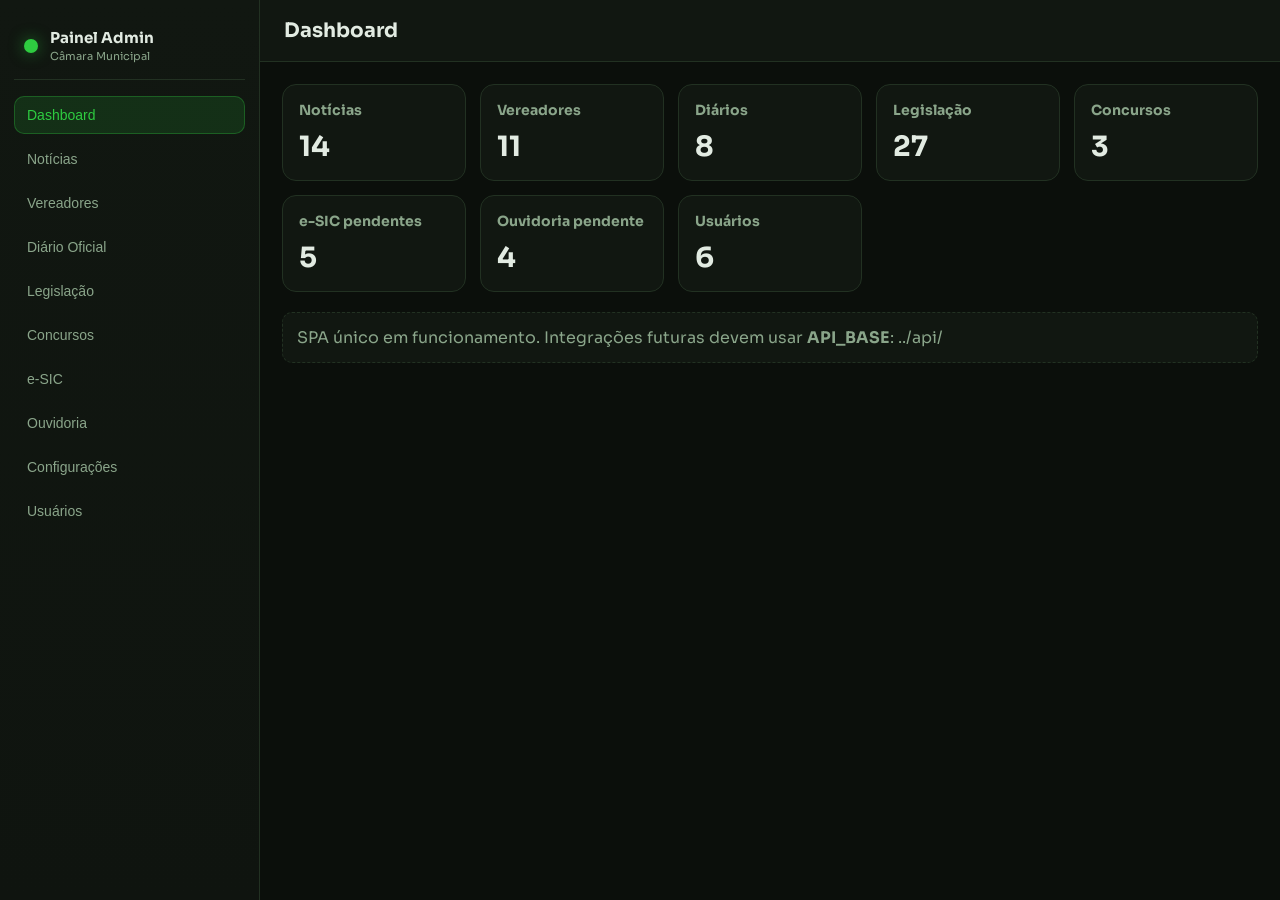
==== commit 1fb37198: "Refatora painel admin para SPA única com views internas mockadas" ====
--- a/admin/index.html
+++ b/admin/index.html
@@ -1,2237 +1,47 @@
 <!DOCTYPE html>
 <html lang="pt-BR">
 <head>
-<meta charset="UTF-8"><meta name="viewport" content="width=device-width, initial-scale=1.0">
-<title>Dashboard — Painel Câmara VGRP</title>
-<link href="https://fonts.googleapis.com/css2?family=Sora:wght@300;400;500;600;700;800&family=JetBrains+Mono:wght@400;500;600&display=swap" rel="stylesheet">
-<style>
-/* ══════════════════════════════════════════
-   DESIGN SYSTEM
-══════════════════════════════════════════ */
-:root{
-  --bg:     #0b0f0b;
-  --bg2:    #111711;
-  --bg3:    #181f18;
-  --bg4:    #1f281f;
-  --bg5:    #252e25;
-  --border: #1e2a1e;
-  --border2:#2a3a2a;
-  --g4:     #1a7a1a;
-  --g5:     #2ecc40;
-  --g6:     #4ade80;
-  --ouro:   #f5c518;
-  --azul:   #1f6feb;
-  --azul2:  #388bfd;
-  --verm:   #f85149;
-  --roxo:   #8b5cf6;
-  --laranja:#e67e22;
-  --ciano:  #0ea5e9;
-  --txt:    #e2ebe2;
-  --txt2:   #7a9a7a;
-  --txt3:   #4a6a4a;
-  --glow:   0 0 20px rgba(46,204,64,.15);
-  --glow2:  0 0 40px rgba(46,204,64,.25);
-  --s1:     0 4px 24px rgba(0,0,0,.4);
-  --s2:     0 12px 48px rgba(0,0,0,.6);
-}
-*{margin:0;padding:0;box-sizing:border-box}
-html{height:100%;overflow:hidden}
-body{font-family:"Sora",sans-serif;background:var(--bg);color:var(--txt);height:100%;overflow:hidden;display:flex;flex-direction:column}
-
-/* ══ INTRO ══ */
-#panel-intro{
-  position:fixed;inset:0;z-index:9999;
-  background:var(--bg);
-  display:flex;align-items:center;justify-content:center;flex-direction:column;gap:0;
-  overflow:hidden;
-}
-#panel-intro.hide{animation:introOut .7s ease .1s forwards;pointer-events:none;opacity:0}
-@keyframes introOut{to{opacity:0}}
-#panel-intro.gone{display:none!important;visibility:hidden;pointer-events:none}
-
-.pi-rings{position:absolute;inset:0;display:flex;align-items:center;justify-content:center;pointer-events:none}
-.pi-ring{position:absolute;border-radius:50%;border:1px solid rgba(46,204,64,.08);animation:ringPop 2s cubic-bezier(.16,1,.3,1) both}
-@keyframes ringPop{from{transform:scale(0);opacity:0}to{transform:scale(1);opacity:1}}
-
-.pi-glow{
-  position:absolute;width:400px;height:400px;border-radius:50%;
-  background:radial-gradient(circle,rgba(46,204,64,.06) 0%,transparent 70%);
-  animation:glowPulse 3s ease-in-out infinite;
-}
-@keyframes glowPulse{0%,100%{transform:scale(1);opacity:.6}50%{transform:scale(1.2);opacity:1}}
-
-.pi-logo{
-  width:clamp(90px,14vw,140px);
-  opacity:0;
-  filter:drop-shadow(0 0 0px rgba(46,204,64,0));
-  animation:logoReveal 1s cubic-bezier(.16,1,.3,1) .2s both;
-}
-@keyframes logoReveal{
-  from{opacity:0;transform:scale(3) rotate(-8deg);filter:blur(20px) drop-shadow(0 0 0px rgba(46,204,64,0))}
-  to{opacity:1;transform:scale(1) rotate(0);filter:drop-shadow(0 0 30px rgba(46,204,64,.5))}
-}
-
-.pi-txt{
-  text-align:center;
-  animation:piTxt .6s cubic-bezier(.16,1,.3,1) 1.1s both;opacity:0;
-  margin-top:20px;
-}
-@keyframes piTxt{from{opacity:0;transform:translateY(20px)}to{opacity:1;transform:translateY(0)}}
-.pi-nome{font-family:"Sora",sans-serif;font-weight:900;font-size:clamp(28px,5vw,48px);color:var(--txt);letter-spacing:2px;text-transform:uppercase;line-height:1}
-.pi-nome em{color:var(--g5);font-style:normal}
-.pi-sub{font-size:12px;letter-spacing:4px;color:var(--txt3);text-transform:uppercase;margin-top:6px}
-.pi-bar{
-  width:0;height:2px;
-  background:linear-gradient(90deg,transparent,var(--g5),var(--ouro),var(--g5),transparent);
-  margin:18px auto;
-  animation:piBar .6s ease 1.7s forwards;
-}
-@keyframes piBar{to{width:260px}}
-.pi-loading{
-  font-size:11px;letter-spacing:5px;color:var(--txt3);text-transform:uppercase;
-  animation:piLoad .5s ease 2.0s both;opacity:0;
-}
-@keyframes piLoad{to{opacity:1}}
-
-/* Partículas intro */
-.pi-particle{position:absolute;border-radius:50%;animation:particleFly linear infinite;opacity:0}
-@keyframes particleFly{
-  0%{transform:translateY(100vh) scale(0);opacity:0}
-  10%{opacity:1}90%{opacity:.4}
-  100%{transform:translateY(-60px) scale(2);opacity:0}
-}
-
-/* ══ LAYOUT PRINCIPAL ══ */
-#app{flex:1;display:flex;overflow:hidden;opacity:0;animation:appIn .6s ease 2.6s forwards}
-@keyframes appIn{to{opacity:1}}
-
-/* ══ SIDEBAR ══ */
-.sb{
-  width:248px;min-width:248px;
-  background:var(--bg2);
-  border-right:1px solid var(--border);
-  display:flex;flex-direction:column;
-  overflow:hidden;
-  transition:width .3s cubic-bezier(.16,1,.3,1),min-width .3s cubic-bezier(.16,1,.3,1);
-  position:relative;z-index:10;
-  box-shadow:2px 0 20px rgba(0,0,0,.3);
-}
-.sb.col{width:62px;min-width:62px}
-.sb::before{
-  content:"";position:absolute;top:0;left:0;right:0;height:1px;
-  background:linear-gradient(90deg,transparent,var(--g5),transparent);
-  opacity:.4;
-}
-
-.sb-head{
-  padding:18px 16px;
-  border-bottom:1px solid var(--border);
-  display:flex;align-items:center;gap:11px;
-  min-height:64px;flex-shrink:0;
-  background:linear-gradient(135deg,var(--bg2),var(--bg3));
-}
-.sb-logo-wrap{
-  width:36px;height:36px;flex-shrink:0;display:flex;align-items:center;justify-content:center;
-  background:linear-gradient(135deg,var(--bg4),var(--bg5));
-  border-radius:10px;border:1px solid var(--border2);
-  box-shadow:var(--glow);overflow:hidden;
-}
-.sb-logo-wrap img{width:32px;height:32px;object-fit:contain;filter:drop-shadow(0 0 6px rgba(46,204,64,.4))}
-.sb-ttl{overflow:hidden;white-space:nowrap}
-.sb-ttl .t1{font-family:"Sora",sans-serif;font-weight:900;font-size:14px;color:var(--txt);letter-spacing:.5px;text-transform:uppercase;line-height:1}
-.sb-ttl .t2{font-size:10px;color:var(--txt3);margin-top:2px;letter-spacing:.3px}
-
-.sb.col .sb-ttl,.sb.col .usr-info,.sb.col .usr-dot,
-.sb.col .ni-lbl,.sb.col .nbdg,.sb.col .grp-lbl,.sb.col .col-lbl{display:none!important}
-.sb.col .sb-logo-wrap{margin:0 auto}
-
-/* User */
-.sb-usr{
-  padding:12px 16px;border-bottom:1px solid var(--border);
-  display:flex;align-items:center;gap:10px;flex-shrink:0;cursor:pointer;
-  transition:background .2s;
-}
-.sb-usr:hover{background:var(--bg3)}
-.av{
-  width:34px;height:34px;border-radius:50%;flex-shrink:0;
-  display:flex;align-items:center;justify-content:center;
-  font-weight:700;font-size:13px;color:#fff;
-  background:linear-gradient(135deg,#1f6feb,#388bfd);
-  border:2px solid rgba(56,139,253,.3);
-  box-shadow:0 0 12px rgba(56,139,253,.2);
-}
-.usr-info{overflow:hidden;flex:1}
-.usr-name{font-size:13px;font-weight:600;color:var(--txt);white-space:nowrap;overflow:hidden;text-overflow:ellipsis}
-.usr-role{font-size:10px;color:var(--txt3)}
-.usr-dot{width:8px;height:8px;background:var(--g5);border-radius:50%;flex-shrink:0;border:2px solid var(--bg2);box-shadow:0 0 6px var(--g5)}
-
-/* Nav */
-.sb-nav{flex:1;overflow-y:auto;padding:8px 0}
-.sb-nav::-webkit-scrollbar{width:3px}
-.sb-nav::-webkit-scrollbar-thumb{background:var(--border2);border-radius:2px}
-.grp-lbl{
-  font-size:9px;font-weight:700;letter-spacing:2px;color:var(--txt3);
-  text-transform:uppercase;padding:12px 16px 4px;overflow:hidden;white-space:nowrap;
-}
-.ni{
-  display:flex;align-items:center;gap:10px;
-  padding:9px 16px;cursor:pointer;
-  font-size:12.5px;font-weight:500;color:var(--txt2);
-  transition:all .15s;border-left:3px solid transparent;
-  white-space:nowrap;text-decoration:none;position:relative;
-  overflow:hidden;
-}
-.ni::before{
-  content:"";position:absolute;inset:0;
-  background:linear-gradient(90deg,var(--g4),transparent);
-  opacity:0;transition:opacity .2s;
-}
-.ni:hover{background:var(--bg3);color:var(--txt);border-left-color:var(--border2)}
-.ni.act{background:rgba(46,204,64,.08);color:var(--g5);border-left-color:var(--g5)}
-.ni.act::before{opacity:.05}
-.ni-ico{font-size:15px;width:19px;text-align:center;flex-shrink:0;position:relative;z-index:1}
-.ni-lbl{position:relative;z-index:1;overflow:hidden}
-.nbdg{
-  background:rgba(46,204,64,.2);color:var(--g5);border:1px solid rgba(46,204,64,.3);
-  font-size:9px;font-weight:800;padding:2px 6px;border-radius:10px;margin-left:auto;
-  position:relative;z-index:1;
-}
-.nbdg.w{background:rgba(230,126,34,.2);color:var(--laranja);border-color:rgba(230,126,34,.3)}
-.nbdg.b{background:rgba(31,111,235,.2);color:var(--azul2);border-color:rgba(31,111,235,.3)}
-
-/* Sidebar footer */
-.sb-foot{border-top:1px solid var(--border);padding:12px 16px;flex-shrink:0;background:var(--bg2)}
-.col-btn{
-  display:flex;align-items:center;gap:8px;cursor:pointer;
-  font-size:12px;color:var(--txt3);padding:6px 0;
-  transition:color .2s;user-select:none;
-}
-.col-btn:hover{color:var(--txt)}
-
-/* ══ MAIN ══ */
-.main{flex:1;display:flex;flex-direction:column;overflow:hidden;background:var(--bg)}
-
-/* TOPBAR */
-.topbar{
-  height:62px;
-  background:var(--bg2);
-  border-bottom:1px solid var(--border);
-  display:flex;align-items:center;padding:0 24px;gap:14px;flex-shrink:0;
-  position:relative;
-}
-.topbar::after{
-  content:"";position:absolute;bottom:0;left:0;right:0;height:1px;
-  background:linear-gradient(90deg,transparent,var(--g5),transparent);
-  opacity:.2;
-}
-.tb-bc{display:flex;align-items:center;gap:8px;font-size:13px;color:var(--txt2);flex:1}
-.tb-bc .sep{color:var(--txt3)}.tb-bc .cur{color:var(--txt);font-weight:600}
-.tb-acts{display:flex;align-items:center;gap:8px}
-.tb-srch{
-  display:flex;align-items:center;gap:8px;
-  background:var(--bg3);border:1px solid var(--border);border-radius:8px;
-  padding:7px 13px;font-size:12px;color:var(--txt2);cursor:pointer;
-  transition:all .2s;min-width:190px;
-}
-.tb-srch:hover{border-color:var(--g4);background:var(--bg4)}
-.tb-srch kbd{background:var(--bg5);border:1px solid var(--border2);border-radius:3px;padding:1px 5px;font-size:10px;font-family:"JetBrains Mono",monospace;color:var(--txt3)}
-.tb-ico{
-  width:36px;height:36px;border-radius:8px;
-  background:var(--bg3);border:1px solid var(--border);
-  display:flex;align-items:center;justify-content:center;
-  cursor:pointer;font-size:15px;transition:all .2s;position:relative;
-}
-.tb-ico:hover{border-color:var(--g4);background:var(--bg4);box-shadow:var(--glow)}
-.notif-dot{
-  position:absolute;top:6px;right:6px;width:7px;height:7px;
-  background:var(--verm);border-radius:50%;border:2px solid var(--bg2);
-  animation:notifPulse 2s ease-in-out infinite;
-}
-@keyframes notifPulse{0%,100%{box-shadow:0 0 0 0 rgba(248,81,73,.4)}50%{box-shadow:0 0 0 4px rgba(248,81,73,0)}}
-
-/* ══ CONTENT ══ */
-.content{flex:1;overflow-y:auto;padding:28px}
-.content::-webkit-scrollbar{width:5px}
-.content::-webkit-scrollbar-track{background:transparent}
-.content::-webkit-scrollbar-thumb{background:var(--border2);border-radius:3px}
-.content::-webkit-scrollbar-thumb:hover{background:var(--g4)}
-
-/* ══ PAGES ══ */
-.page{display:none;animation:pageIn .3s ease both}
-.page.act{display:block}
-@keyframes pageIn{from{opacity:0;transform:translateY(8px)}to{opacity:1;transform:translateY(0)}}
-
-/* ══ PAGE HEADER ══ */
-.ph{display:flex;align-items:flex-start;justify-content:space-between;margin-bottom:26px;gap:16px;flex-wrap:wrap}
-.ph h1{font-family:"Sora",sans-serif;font-weight:900;font-size:32px;letter-spacing:1px;text-transform:uppercase;color:var(--txt);line-height:1}
-.ph h1 em{color:var(--g5);font-style:normal}
-.ph p{font-size:12px;color:var(--txt2);margin-top:5px}
-.ph-acts{display:flex;gap:8px;flex-wrap:wrap}
-
-/* ══ BUTTONS ══ */
-.btn{display:inline-flex;align-items:center;gap:7px;padding:9px 18px;border-radius:8px;border:none;cursor:pointer;font-size:12px;font-weight:600;font-family:"Sora",sans-serif;transition:all .2s;white-space:nowrap;text-decoration:none;letter-spacing:.3px}
-.btn-p{background:linear-gradient(135deg,var(--g4),#1a6a1a);color:#fff;border:1px solid rgba(46,204,64,.2);box-shadow:0 4px 12px rgba(26,122,26,.3)}
-.btn-p:hover{background:linear-gradient(135deg,#1a8a1a,var(--g5));transform:translateY(-1px);box-shadow:0 6px 20px rgba(46,204,64,.3)}
-.btn-s{background:var(--bg3);color:var(--txt);border:1px solid var(--border2)}
-.btn-s:hover{border-color:var(--g4);background:var(--bg4);color:var(--g5)}
-.btn-d{background:rgba(248,81,73,.1);color:var(--verm);border:1px solid rgba(248,81,73,.2)}
-.btn-d:hover{background:rgba(248,81,73,.2);border-color:var(--verm)}
-.btn-sm{padding:5px 11px;font-size:11px;border-radius:6px}
-.btn-ico{width:30px;height:30px;padding:0;justify-content:center;font-size:13px;border-radius:6px}
-
-/* ══ STAT CARDS ══ */
-.stat-grid{display:grid;grid-template-columns:repeat(4,1fr);gap:16px;margin-bottom:24px}
-.scard{
-  background:var(--bg2);border:1px solid var(--border);border-radius:12px;
-  padding:20px;transition:all .25s;cursor:pointer;position:relative;overflow:hidden;
-}
-.scard::before{
-  content:"";position:absolute;top:0;left:0;right:0;height:2px;
-  opacity:0;transition:opacity .2s;
-}
-.scard:hover{border-color:var(--border2);transform:translateY(-2px);box-shadow:var(--s1)}
-.scard:hover::before{opacity:1}
-.scard.g::before{background:linear-gradient(90deg,transparent,var(--g5),transparent)}
-.scard.b::before{background:linear-gradient(90deg,transparent,var(--azul2),transparent)}
-.scard.r::before{background:linear-gradient(90deg,transparent,var(--verm),transparent)}
-.scard.p::before{background:linear-gradient(90deg,transparent,var(--roxo),transparent)}
-.scard.o::before{background:linear-gradient(90deg,transparent,var(--ouro),transparent)}
-.sc-row{display:flex;align-items:center;justify-content:space-between;margin-bottom:10px}
-.sc-ico{width:40px;height:40px;border-radius:10px;display:flex;align-items:center;justify-content:center;font-size:19px}
-.ic-g{background:rgba(46,204,64,.1);border:1px solid rgba(46,204,64,.15)}
-.ic-b{background:rgba(31,111,235,.1);border:1px solid rgba(31,111,235,.15)}
-.ic-o{background:rgba(230,126,34,.1);border:1px solid rgba(230,126,34,.15)}
-.ic-r{background:rgba(248,81,73,.1);border:1px solid rgba(248,81,73,.15)}
-.ic-p{background:rgba(139,92,246,.1);border:1px solid rgba(139,92,246,.15)}
-.ic-c{background:rgba(14,165,233,.1);border:1px solid rgba(14,165,233,.15)}
-.sc-bdg{font-size:9px;font-weight:700;padding:2px 8px;border-radius:10px;letter-spacing:.3px}
-.bdg-up{background:rgba(46,204,64,.1);color:var(--g5);border:1px solid rgba(46,204,64,.2)}
-.bdg-dn{background:rgba(248,81,73,.1);color:var(--verm);border:1px solid rgba(248,81,73,.2)}
-.bdg-n{background:rgba(245,197,24,.1);color:var(--ouro);border:1px solid rgba(245,197,24,.2)}
-.sc-num{font-family:"Sora",sans-serif;font-weight:900;font-size:34px;color:var(--txt);line-height:1;letter-spacing:-1px}
-.sc-lbl{font-size:10px;color:var(--txt3);letter-spacing:.5px;text-transform:uppercase;margin-top:2px}
-
-/* ══ TABLE ══ */
-.tw{background:var(--bg2);border:1px solid var(--border);border-radius:12px;overflow:hidden;margin-bottom:20px}
-.th{padding:16px 20px;border-bottom:1px solid var(--border);display:flex;align-items:center;justify-content:space-between;gap:12px;flex-wrap:wrap;background:linear-gradient(135deg,var(--bg2),var(--bg3))}
-.tt{font-family:"Sora",sans-serif;font-weight:700;font-size:15px;letter-spacing:.5px;text-transform:uppercase;color:var(--txt);display:flex;align-items:center;gap:8px}
-.tf{display:flex;gap:8px;align-items:center}
-.fi{background:var(--bg3);border:1px solid var(--border);border-radius:7px;padding:6px 12px;font-size:12px;color:var(--txt);outline:none;font-family:"Sora",sans-serif;width:175px;transition:border-color .2s}
-.fi:focus{border-color:var(--g5);box-shadow:0 0 0 3px rgba(46,204,64,.08)}
-.fs{background:var(--bg3);border:1px solid var(--border);border-radius:7px;padding:6px 10px;font-size:12px;color:var(--txt);outline:none;font-family:"Sora",sans-serif;transition:border-color .2s}
-.fs:focus{border-color:var(--g5)}
-table{width:100%;border-collapse:collapse}
-thead th{padding:10px 20px;font-size:9.5px;font-weight:700;letter-spacing:1.5px;color:var(--txt3);text-transform:uppercase;text-align:left;background:var(--bg3);border-bottom:1px solid var(--border)}
-tbody tr{border-bottom:1px solid var(--border);transition:background .15s;cursor:pointer}
-tbody tr:last-child{border-bottom:none}
-tbody tr:hover{background:rgba(46,204,64,.04)}
-tbody td{padding:12px 20px;font-size:12px;color:var(--txt2)}
-.tc{color:var(--txt);font-weight:500}
-.mono{font-family:"JetBrains Mono",monospace;font-size:11px}
-
-/* ══ STATUS PILLS ══ */
-.sp{display:inline-flex;align-items:center;gap:5px;padding:3px 10px;border-radius:12px;font-size:10px;font-weight:700;letter-spacing:.3px}
-.sp::before{content:"";width:5px;height:5px;border-radius:50%;flex-shrink:0}
-.sp-ok{background:rgba(46,204,64,.1);color:var(--g5);border:1px solid rgba(46,204,64,.2)}.sp-ok::before{background:var(--g5)}
-.sp-pend{background:rgba(245,197,24,.1);color:var(--ouro);border:1px solid rgba(245,197,24,.2)}.sp-pend::before{background:var(--ouro)}
-.sp-err{background:rgba(248,81,73,.1);color:var(--verm);border:1px solid rgba(248,81,73,.2)}.sp-err::before{background:var(--verm)}
-.sp-info{background:rgba(31,111,235,.1);color:var(--azul2);border:1px solid rgba(31,111,235,.2)}.sp-info::before{background:var(--azul2)}
-.sp-rox{background:rgba(139,92,246,.1);color:#a78bfa;border:1px solid rgba(139,92,246,.2)}.sp-rox::before{background:#a78bfa}
-
-/* ══ GRID ══ */
-.g2{display:grid;grid-template-columns:1fr 1fr;gap:16px;margin-bottom:18px}
-.g3{display:grid;grid-template-columns:1fr 1fr 1fr;gap:16px;margin-bottom:18px}
-.gm{display:grid;grid-template-columns:2fr 1fr;gap:16px;margin-bottom:18px}
-
-/* ══ CARD ══ */
-.card{background:var(--bg2);border:1px solid var(--border);border-radius:12px;padding:20px;position:relative;overflow:hidden}
-.card::before{content:"";position:absolute;top:0;left:0;right:0;height:1px;background:linear-gradient(90deg,transparent,rgba(46,204,64,.15),transparent)}
-.ct{font-family:"Sora",sans-serif;font-weight:700;font-size:13px;letter-spacing:.5px;text-transform:uppercase;color:var(--txt);margin-bottom:16px;display:flex;align-items:center;gap:8px}
-
-/* ══ FORM ══ */
-.fg{display:grid;grid-template-columns:1fr 1fr;gap:14px}
-.fgrp{display:flex;flex-direction:column;gap:5px}
-.fgrp.span2{grid-column:1/-1}
-label{font-size:10px;font-weight:700;color:var(--txt2);letter-spacing:.5px;text-transform:uppercase}
-.fc{background:var(--bg3);border:1px solid var(--border);border-radius:8px;padding:9px 13px;font-size:12px;color:var(--txt);outline:none;font-family:"Sora",sans-serif;transition:all .2s;width:100%}
-.fc:focus{border-color:var(--g5);background:var(--bg4);box-shadow:0 0 0 3px rgba(46,204,64,.08)}
-textarea.fc{resize:vertical;min-height:72px}
-select.fc{cursor:pointer}
-.fhint{font-size:10px;color:var(--txt3);margin-top:-2px}
-
-/* ══ PROGRESS ══ */
-.pw{margin-bottom:12px}
-.prow{display:flex;justify-content:space-between;margin-bottom:6px;font-size:11px}
-.pl{color:var(--txt2);font-weight:500}.pv{color:var(--txt);font-weight:700;font-family:"JetBrains Mono",monospace}
-.pt{height:5px;background:var(--bg4);border-radius:3px;overflow:hidden;position:relative}
-.pt::after{content:"";position:absolute;inset:0;background:linear-gradient(90deg,transparent,rgba(255,255,255,.05),transparent);animation:shimmerBar 2s ease-in-out infinite}
-@keyframes shimmerBar{0%{transform:translateX(-100%)}100%{transform:translateX(200%)}}
-.pf{height:100%;border-radius:3px;transition:width 1s cubic-bezier(.16,1,.3,1);position:relative;z-index:1}
-
-/* ══ TIMELINE ══ */
-.tl{display:flex;flex-direction:column;gap:0}
-.tl-i{display:flex;gap:13px;padding-bottom:16px;position:relative}
-.tl-i::before{content:"";position:absolute;left:13px;top:30px;bottom:0;width:1px;background:var(--border)}
-.tl-i:last-child::before{display:none}
-.tl-d{width:28px;height:28px;border-radius:50%;display:flex;align-items:center;justify-content:center;font-size:12px;flex-shrink:0;border:1px solid}
-.tl-d.g{background:rgba(46,204,64,.1);border-color:rgba(46,204,64,.25)}
-.tl-d.b{background:rgba(31,111,235,.1);border-color:rgba(31,111,235,.25)}
-.tl-d.o{background:rgba(230,126,34,.1);border-color:rgba(230,126,34,.25)}
-.tl-d.r{background:rgba(248,81,73,.1);border-color:rgba(248,81,73,.25)}
-.tl-ttl{font-size:12px;font-weight:600;color:var(--txt);margin-bottom:2px}
-.tl-sub{font-size:10px;color:var(--txt3)}
-
-/* ══ ALERT ══ */
-.alert{border-radius:10px;padding:12px 16px;font-size:12px;margin-bottom:16px;display:flex;align-items:flex-start;gap:10px;border:1px solid}
-.al-g{background:rgba(46,204,64,.06);border-color:rgba(46,204,64,.15);color:var(--g6)}
-.al-y{background:rgba(245,197,24,.06);border-color:rgba(245,197,24,.15);color:var(--ouro)}
-.al-r{background:rgba(248,81,73,.06);border-color:rgba(248,81,73,.15);color:var(--verm)}
-.al-b{background:rgba(31,111,235,.06);border-color:rgba(31,111,235,.15);color:var(--azul2)}
-.al-p{background:rgba(139,92,246,.06);border-color:rgba(139,92,246,.15);color:#a78bfa}
-
-/* ══ MODAL ══ */
-.mo{position:fixed;inset:0;background:rgba(0,0,0,.75);backdrop-filter:blur(6px);z-index:1000;display:none;align-items:center;justify-content:center}
-.mo.open{display:flex;animation:moIn .2s ease}
-@keyframes moIn{from{opacity:0}to{opacity:1}}
-.md{
-  background:var(--bg2);border:1px solid var(--border2);border-radius:14px;
-  width:580px;max-width:95vw;max-height:88vh;display:flex;flex-direction:column;
-  box-shadow:0 24px 80px rgba(0,0,0,.7);
-  animation:mdIn .25s cubic-bezier(.16,1,.3,1);
-  position:relative;overflow:hidden;
-}
-.md::before{content:"";position:absolute;top:0;left:0;right:0;height:2px;background:linear-gradient(90deg,transparent,var(--g5),var(--ouro),var(--g5),transparent)}
-@keyframes mdIn{from{opacity:0;transform:scale(.95) translateY(10px)}to{opacity:1;transform:scale(1) translateY(0)}}
-.md-h{padding:20px 24px;border-bottom:1px solid var(--border);display:flex;align-items:center;justify-content:space-between;flex-shrink:0}
-.md-h h3{font-family:"Sora",sans-serif;font-weight:900;font-size:20px;letter-spacing:1px;text-transform:uppercase;color:var(--txt)}
-.md-x{background:none;border:none;color:var(--txt3);font-size:18px;cursor:pointer;width:30px;height:30px;display:flex;align-items:center;justify-content:center;border-radius:6px;transition:all .2s}
-.md-x:hover{color:var(--txt);background:var(--bg3)}
-.md-b{padding:24px;overflow-y:auto;flex:1}
-.md-f{padding:16px 24px;border-top:1px solid var(--border);display:flex;justify-content:flex-end;gap:8px;flex-shrink:0}
-
-/* ══ DROPZONE ══ */
-.dz{border:2px dashed var(--border2);border-radius:10px;padding:36px;text-align:center;cursor:pointer;transition:all .25s}
-.dz:hover,.dz.drag{border-color:var(--g5);background:rgba(46,204,64,.04);box-shadow:0 0 0 1px rgba(46,204,64,.1) inset}
-
-/* ══ ENQUETE BARS ══ */
-.eq-o{margin-bottom:12px}
-.eq-l{display:flex;justify-content:space-between;margin-bottom:5px;font-size:11px}
-.eq-txt{color:var(--txt2);font-weight:500}.eq-pct{color:var(--txt);font-weight:700;font-family:"JetBrains Mono",monospace}
-
-/* ══ VERSION ITEMS ══ */
-.vi{display:flex;align-items:center;gap:10px;padding:11px 0;border-bottom:1px solid var(--border)}
-.vi:last-child{border-bottom:none}
-.vn{font-family:"JetBrains Mono",monospace;font-size:11px;font-weight:600;color:var(--g5);min-width:40px}
-.vd{font-size:10px;color:var(--txt3);min-width:76px}
-.vt{font-size:11px;color:var(--txt2);flex:1}
-.va{font-size:10px;color:var(--txt3)}
-
-/* ══ REDIRECT CARD ══ */
-.redirect-card{background:var(--bg2);border:1px solid var(--border);border-radius:12px;padding:20px 24px;display:flex;align-items:center;gap:18px;margin-bottom:12px;transition:all .2s}
-.redirect-card:hover{border-color:var(--border2);background:var(--bg3)}
-.rc-icon{font-size:30px;flex-shrink:0}
-.rc-body{flex:1}
-.rc-title{font-family:"Sora",sans-serif;font-weight:700;font-size:16px;color:var(--txt);letter-spacing:.5px;text-transform:uppercase;margin-bottom:3px}
-.rc-desc{font-size:12px;color:var(--txt2);line-height:1.5}
-.rc-url{font-family:"JetBrains Mono",monospace;font-size:10px;color:var(--txt3);margin-top:4px}
-
-/* ══ TIPO PILLS ══ */
-.tipo{font-size:9px;font-weight:800;letter-spacing:1.5px;text-transform:uppercase;padding:3px 9px;border-radius:10px;display:inline-flex;align-items:center;gap:4px}
-.tipo-m{background:rgba(31,111,235,.12);color:var(--azul2);border:1px solid rgba(31,111,235,.2)}
-.tipo-r{background:rgba(46,204,64,.12);color:var(--g5);border:1px solid rgba(46,204,64,.2)}
-.tipo-a{background:rgba(139,92,246,.12);color:#a78bfa;border:1px solid rgba(139,92,246,.2)}
-
-/* ══ TOAST ══ */
-.toast-w{position:fixed;bottom:24px;right:24px;z-index:3000;display:flex;flex-direction:column;gap:8px;pointer-events:none}
-.toast{
-  background:var(--bg2);border:1px solid var(--border2);border-radius:10px;
-  padding:13px 17px;display:flex;align-items:center;gap:10px;font-size:12px;
-  box-shadow:0 8px 40px rgba(0,0,0,.6);
-  animation:tIn .35s cubic-bezier(.16,1,.3,1);max-width:340px;
-  pointer-events:auto;position:relative;overflow:hidden;
-}
-.toast::before{content:"";position:absolute;top:0;left:0;right:0;height:2px}
-.toast.t-success::before{background:linear-gradient(90deg,var(--g4),var(--g5))}
-.toast.t-error::before{background:linear-gradient(90deg,#c00,var(--verm))}
-.toast.t-info::before{background:linear-gradient(90deg,var(--azul),var(--azul2))}
-.toast.t-warning::before{background:linear-gradient(90deg,#c08000,var(--ouro))}
-@keyframes tIn{from{opacity:0;transform:translateX(30px) scale(.95)}to{opacity:1;transform:translateX(0) scale(1)}}
-.toast.fo{animation:tOut .3s ease forwards}
-@keyframes tOut{to{opacity:0;transform:translateX(30px)}}
-
-/* ══ SUCCESS ANIMATION ══ */
-.success-flash{
-  position:fixed;inset:0;z-index:5000;pointer-events:none;
-  background:radial-gradient(circle at center,rgba(46,204,64,.15) 0%,transparent 60%);
-  animation:flashIn .5s ease;
-}
-@keyframes flashIn{0%{opacity:0}30%{opacity:1}100%{opacity:0;display:none}}
-
-/* ══ SCROLLBAR ══ */
-::-webkit-scrollbar{width:5px;height:5px}
-::-webkit-scrollbar-track{background:transparent}
-::-webkit-scrollbar-thumb{background:var(--border2);border-radius:3px}
-::-webkit-scrollbar-thumb:hover{background:var(--g4)}
-
-/* ── NEW STYLES v4 ── */
-.prev-wrap{background:var(--bg3);border:1px solid var(--border);border-radius:8px;overflow:hidden}
-.prev-img-placeholder{width:100%;height:140px;background:linear-gradient(135deg,#0d3b0d,#1a7a1a);display:flex;align-items:center;justify-content:center;color:rgba(255,255,255,.3);font-size:12px;position:relative}
-.prev-tag-badge{position:absolute;top:8px;left:8px;background:var(--ouro);color:#000;font-size:8px;font-weight:800;padding:2px 8px;border-radius:2px;letter-spacing:1.5px;text-transform:uppercase}
-.prev-body{padding:12px}
-.img-rec{display:flex;align-items:center;gap:6px;padding:8px 11px;background:rgba(46,204,64,.07);border:1px solid rgba(46,204,64,.15);border-radius:5px;font-size:10.5px;color:var(--g5);margin-top:8px}
-.lei-editor-area{background:var(--bg3);border:1px solid var(--border);border-radius:0 0 7px 7px;padding:12px;font-family:"JetBrains Mono",monospace;font-size:12px;color:var(--txt);line-height:1.7;min-height:180px;outline:none;resize:vertical;width:100%;transition:border-color .2s}
-.lei-editor-area:focus{border-color:var(--g5)}
-.ouv-item{background:var(--bg2);border:1px solid var(--border);border-radius:var(--r,8px);padding:14px 18px;margin-bottom:10px;display:flex;align-items:flex-start;justify-content:space-between;gap:12px;transition:border-color .2s}
-.ouv-item:hover{border-color:var(--border2)}
-.ouv-item.urgent{border-left:3px solid var(--verm)}
-.ouv-item.medium{border-left:3px solid var(--ouro)}
-.ouv-item.low{border-left:3px solid var(--g5)}
-.ouv-title{font-size:13px;font-weight:600;color:var(--txt);margin-bottom:4px}
-.ouv-meta{font-size:11px;color:var(--txt3);display:flex;gap:10px;flex-wrap:wrap}
-.tipo{font-size:9px;font-weight:800;letter-spacing:1px;text-transform:uppercase;padding:2px 8px;border-radius:10px;display:inline-flex;align-items:center;border:1px solid}
-.tipo-m{background:rgba(31,111,235,.1);color:var(--azul2,#388bfd);border-color:rgba(31,111,235,.18)}
-.tipo-r{background:rgba(46,204,64,.1);color:var(--g5);border-color:rgba(46,204,64,.18)}
-.tipo-a{background:rgba(139,92,246,.1);color:#a78bfa;border-color:rgba(139,92,246,.18)}
-.flash{position:fixed;inset:0;z-index:5000;pointer-events:none;background:radial-gradient(circle at center,rgba(46,204,64,.12) 0%,transparent 60%);animation:flashAnim .5s ease}
-@keyframes flashAnim{0%{opacity:0}30%{opacity:1}100%{opacity:0}}
-.rc{background:var(--bg2);border:1px solid var(--border);border-radius:8px;padding:18px 22px;display:flex;align-items:center;gap:16px;margin-bottom:10px;transition:all .2s}
-.rc:hover{border-color:var(--border2)}
-.rc-ico{font-size:28px;flex-shrink:0}
-.rc-body{flex:1}
-.rc-title{font-size:14px;font-weight:700;color:var(--txt);letter-spacing:.2px;margin-bottom:3px;text-transform:uppercase}
-.rc-desc{font-size:11.5px;color:var(--txt2);line-height:1.5}
-.rc-url{font-family:"JetBrains Mono",monospace;font-size:10px;color:var(--txt3);margin-top:4px}
-.g3{display:grid;grid-template-columns:1fr 1fr 1fr;gap:14px;margin-bottom:18px}
-
-/* ── ARTIGO CARDS ── */
-.artigo-card:focus-within{border-color:var(--g5)!important}
-.artigo-ta{transition:border-color .2s}
-.artigo-ta:focus{outline:none;border-color:var(--g5)!important;box-shadow:0 0 0 2px rgba(46,204,64,.1)}
-.artigo-num-input:focus{border-bottom-color:var(--g5)!important}
-#lei-artigos-cards::-webkit-scrollbar{width:6px}
-#lei-artigos-cards::-webkit-scrollbar-track{background:#0d160d;border-radius:3px}
-#lei-artigos-cards::-webkit-scrollbar-thumb{background:#2ecc40;border-radius:3px;opacity:.6}
-#lei-artigos-cards::-webkit-scrollbar-thumb:hover{background:#4ade80}
-</style>
-<style>.page{display:block!important}.page{display:block!important}.av-sm{width:36px;height:36px;border-radius:50%;background:var(--bg4);color:var(--g6);display:flex;align-items:center;justify-content:center;font-weight:700;font-size:12px;font-family:"JetBrains Mono",monospace;flex-shrink:0}.chk-list{display:flex;flex-direction:column;gap:4px;margin-top:.75rem}.chk{padding:6px 10px;border-radius:4px;font-size:12.5px}.chk.ok{background:rgba(46,204,64,.06);color:var(--txt2)}.chk.warn{background:rgba(245,197,24,.08);color:var(--ouro)}.form-g{display:flex;flex-direction:column;gap:.75rem;margin-top:.75rem}.form-row{display:flex;flex-direction:column;gap:4px}.form-row label{font-size:11.5px;color:var(--txt2);font-weight:600;letter-spacing:.04em}.card{background:var(--bg3);border:1px solid var(--border);border-radius:8px;padding:1.25rem 1rem;display:flex;flex-direction:column;gap:4px;transition:.15s}.card:hover{border-color:var(--g4)}.card-ico{font-size:1.5rem}.card-n{font-size:2rem;font-weight:800;color:var(--g5);font-family:"JetBrains Mono",monospace}.card-l{font-size:13px;font-weight:600;color:var(--txt)}.card-s{font-size:11px;color:var(--txt3)}.w100{width:100%;margin-bottom:.25rem}.sec-t{font-size:11px;font-weight:700;letter-spacing:.12em;text-transform:uppercase;color:var(--txt3);padding-bottom:.5rem;border-bottom:1px solid var(--border);margin-bottom:.75rem}.form-row input,.form-row textarea,.form-row select{width:100%}</style>
-</head><body>
-<div id="panel-intro">
-  <div class="pi-glow"></div>
-  <div class="pi-rings">
-    <div class="pi-ring" style="width:260px;height:260px;animation-delay:.05s"></div>
-    <div class="pi-ring" style="width:420px;height:420px;animation-delay:.15s"></div>
-    <div class="pi-ring" style="width:580px;height:580px;animation-delay:.25s;border-color:rgba(46,204,64,.05)"></div>
-    <div class="pi-ring" style="width:740px;height:740px;animation-delay:.35s;border-color:rgba(46,204,64,.03)"></div>
-  </div>
-  <div class="pi-particles" id="pi-ptcl"></div>
-  <img class="pi-logo" src="[data-uri]" alt="Logo">
-  <div class="pi-txt">
-    <div class="pi-nome">Vargem <em>Grande</em></div>
-    <div class="pi-sub">Sistema de Gestão Municipal</div>
-  </div>
-  <div class="pi-bar"></div>
-  <div class="pi-loading">Carregando painel...</div>
-</div>
-<div id="app">
-  <aside class="sb" id="sb"><div class="sb-head">
-      <div class="sb-logo-wrap">
-        <img src="[data-uri]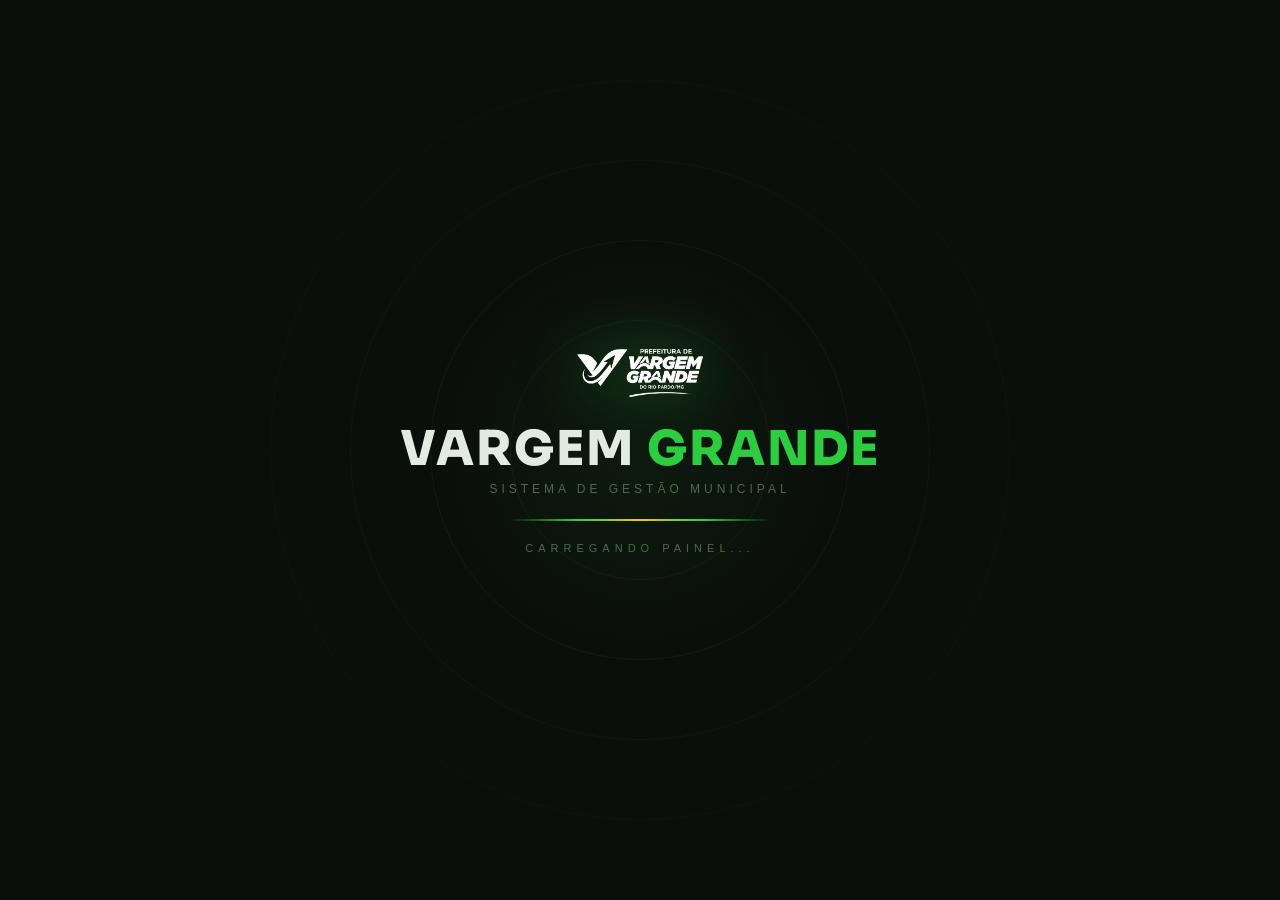
==== commit 75557d5f: "Refaz SPA admin com visual original e assets externos completos" ====
--- a/admin/index.html
+++ b/admin/index.html
@@ -1,47 +1,419 @@
 <!DOCTYPE html>
 <html lang="pt-BR">
 <head>
-  <meta charset="UTF-8" />
-  <meta name="viewport" content="width=device-width, initial-scale=1.0" />
-  <title>Painel Admin — SPA</title>
-  <link rel="preconnect" href="https://fonts.googleapis.com" />
-  <link rel="preconnect" href="https://fonts.gstatic.com" crossorigin />
-  <link href="https://fonts.googleapis.com/css2?family=Sora:wght@300;400;500;600;700;800&display=swap" rel="stylesheet" />
-  <link rel="stylesheet" href="./assets/admin.css" />
-</head>
-<body>
-  <div class="admin-layout">
-    <aside class="sidebar">
-      <div class="brand">
-        <div class="brand-dot"></div>
+<meta charset="UTF-8"><meta name="viewport" content="width=device-width, initial-scale=1.0">
+<title>Dashboard — Painel Câmara VGRP</title>
+<link href="https://fonts.googleapis.com/css2?family=Sora:wght@300;400;500;600;700;800&family=JetBrains+Mono:wght@400;500;600&display=swap" rel="stylesheet">
+
+<link rel="stylesheet" href="./assets/admin.css">
+</head><body>
+<div id="panel-intro">
+  <div class="pi-glow"></div>
+  <div class="pi-rings">
+    <div class="pi-ring" style="width:260px;height:260px;animation-delay:.05s"></div>
+    <div class="pi-ring" style="width:420px;height:420px;animation-delay:.15s"></div>
+    <div class="pi-ring" style="width:580px;height:580px;animation-delay:.25s;border-color:rgba(46,204,64,.05)"></div>
+    <div class="pi-ring" style="width:740px;height:740px;animation-delay:.35s;border-color:rgba(46,204,64,.03)"></div>
+  </div>
+  <div class="pi-particles" id="pi-ptcl"></div>
+  <img class="pi-logo" src="[data-uri]" alt="Logo">
+  <div class="pi-txt">
+    <div class="pi-nome">Vargem <em>Grande</em></div>
+    <div class="pi-sub">Sistema de Gestão Municipal</div>
+  </div>
+  <div class="pi-bar"></div>
+  <div class="pi-loading">Carregando painel...</div>
+</div>
+<div id="app">
+  <aside class="sb" id="sb"><div class="sb-head">
+      <div class="sb-logo-wrap">
+        <img src="[data-uri]